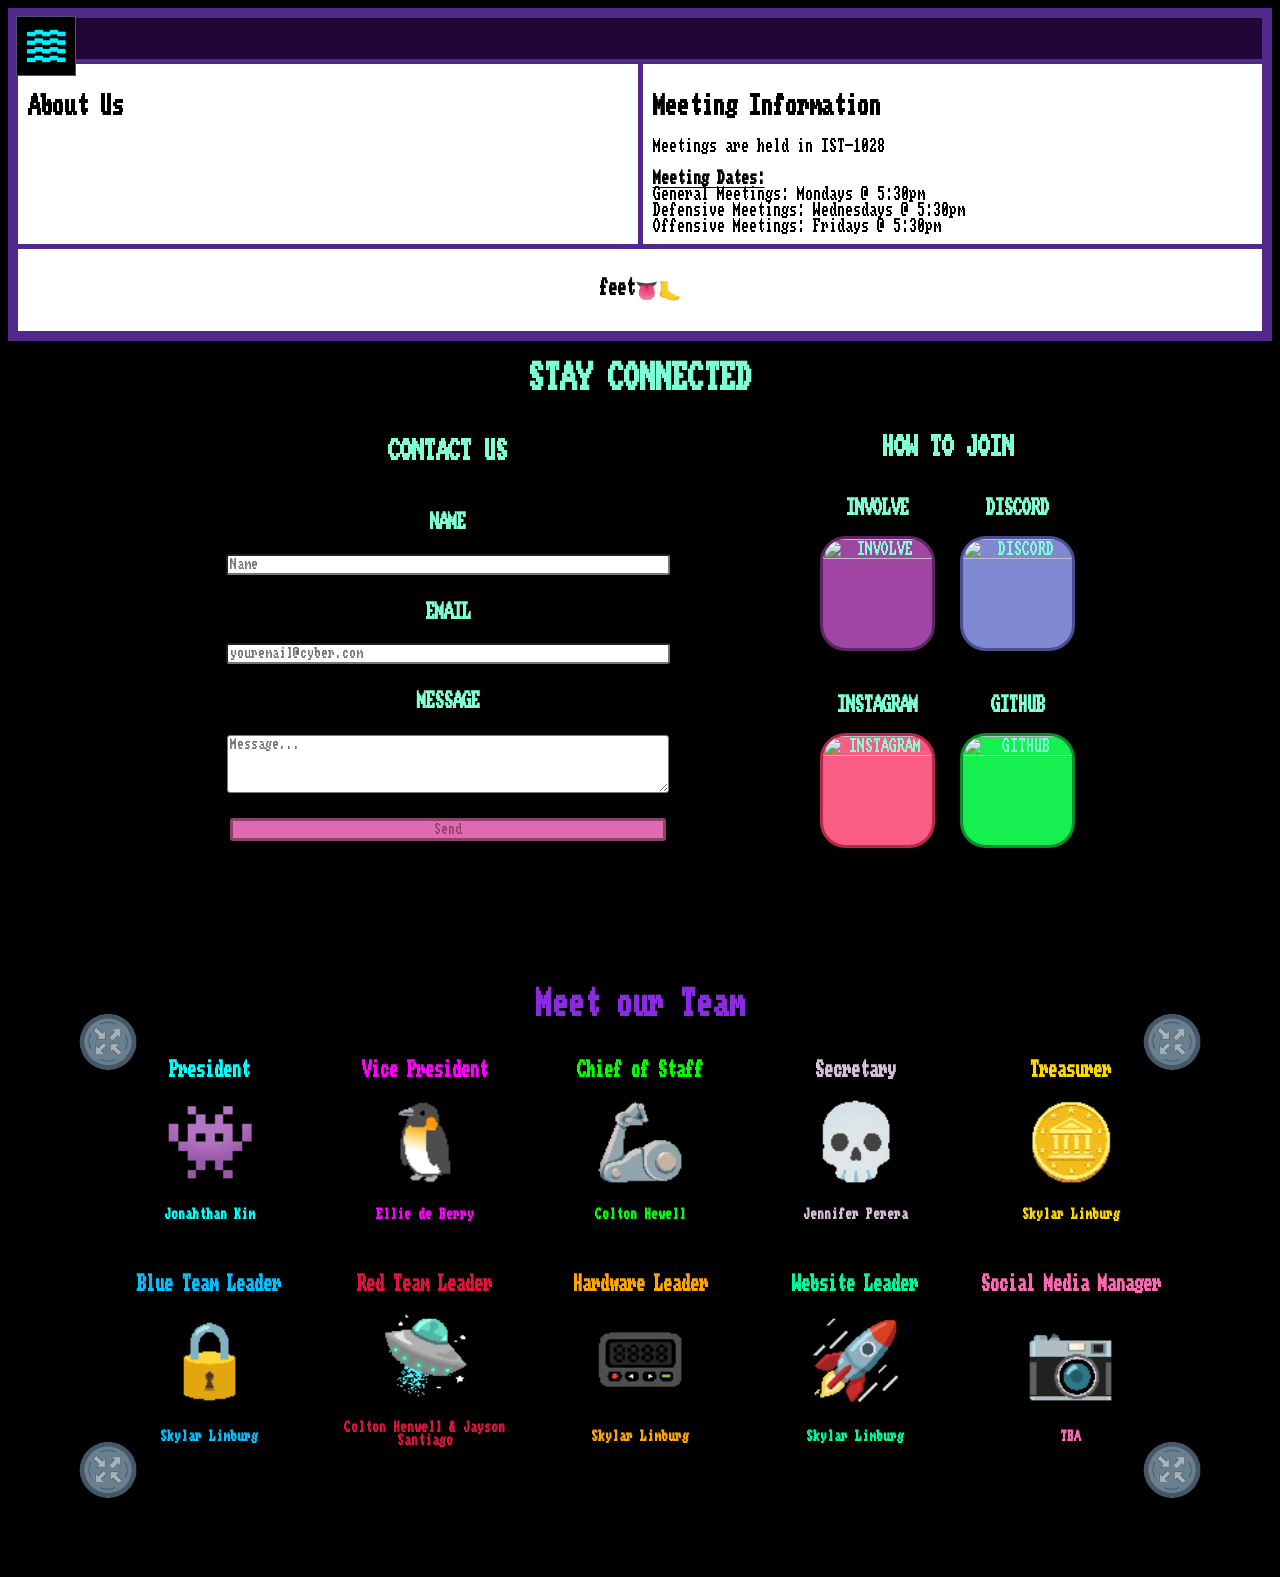
==== index.html @ 83b05cb1 "Added the Meet our Team. It is injected through JS, and the data is located under /store/leader.js. " ====
<!DOCTYPE html>
<html lang="en">
    <head>
        <meta charset="UTF-8">
        <meta name="viewport" content="width=device-width, initial-scale=1.0">
        <title>Florida Poly Cyber Club</title>
        <link rel="icon" type="image/png" href="/assets/favicon.png">
        <!-- preload CSS -->
        <link rel="preload" href="/CSS/sidebar.css" as="style">
        <link rel="preload" href="/CSS/sidebar_button.css" as="style">
        <link rel="preload" href="/CSS/logo.css" as="style">
        <link rel="preload" href="/CSS/glitch.css" as="style">
        <link rel="preload" href="/CSS/connected.css" as="style">
        <!-- CSS -->
        <link rel="stylesheet" href="/CSS/main.css" />
        <!-- JS -->
        <script type="module" src="/JS/main.js"></script>
    </head>
    <body>
        <!-- <div class="matrix">
            <span class="matrix-num" style="left: 1%; animation-delay: 0.1s;">1</span>
            <span class="matrix-num" style="left: 2%; animation-delay: 3.2s;">10</span>
            <span class="matrix-num" style="left: 7%; animation-delay: 1.1s;">0</span>
            <span class="matrix-num" style="left: 4%; animation-delay: 0.6s;">101</span>
            <span class="matrix-num" style="left: 13%; animation-delay: 3.1s;">0</span>
            <span class="matrix-num" style="left: 11%; animation-delay: 0.8s;">101</span>
            <span class="matrix-num" style="left: 16%; animation-delay: 2.1s;">01</span>
            <span class="matrix-num" style="left: 20%; animation-delay: 0.1s;">1</span>
            <span class="matrix-num" style="left: 27%; animation-delay: 0.1s;">00 0</span>
            <span class="matrix-num" style="left: 31%; animation-delay: 0.6s;">10</span>
            <span class="matrix-num" style="left: 38%; animation-delay: 1.1s;">11 1 1</span>
            <span class="matrix-num" style="left: 42%; animation-delay: 2.7s;">100</span>
            <span class="matrix-num" style="left: 47%; animation-delay: 0.7s;">0 1</span>
            <span class="matrix-num" style="left: 51%; animation-delay: 2.1s;">1</span>
            <span class="matrix-num" style="left: 53%; animation-delay: 0.1s;">10 011 1</span>
            <span class="matrix-num" style="left: 55%; animation-delay: 3.1s;">001</span>
            <span class="matrix-num" style="left: 60%; animation-delay: 0.4s;">00 01</span>
            <span class="matrix-num" style="left: 66%; animation-delay: 0.1s;">1</span>
            <span class="matrix-num" style="left: 74%; animation-delay: 0.3s;">0 0 11</span>
            <span class="matrix-num" style="left: 78%; animation-delay: 1.8s;">11</span>
            <span class="matrix-num" style="left: 84%; animation-delay: 3.0s;">1</span>
            <span class="matrix-num" style="left: 89%; animation-delay: 2.4s;">0</span>
            <span class="matrix-num" style="left: 92%; animation-delay: 1.3s;">01 0 1</span>
            <span class="matrix-num" style="left: 99%; animation-delay: 0.1s;">1</span>
            <span class="matrix-num" style="left: 98%; animation-delay: 3.1s;">111</span>
        </div> -->
        <div class="content">
            <!-- <div class="pgtitle"><h1>Florida Poly Cybersecurity</h1></div> -->
            <div class="container">
                <div class="navbar">
                    <h1></h1>
                </div>
                <div class="left">
                    <h2>About Us</h2>
                </div>
                <div class="right">
                    <h2>Meeting Information</h2> Meetings are held in IST-1028 <br>
                    <br>
                    <b>
                        <u>Meeting Dates:</u>
                    </b>
                    <br> General Meetings: Mondays @ 5:30pm <br> Defensive Meetings: Wednesdays @ 5:30pm <br> Offensive Meetings: Fridays @ 5:30pm
                </div>
                <div class="footer">
                    <h3>feet👅🦶</h3>
                </div>
            </div>
        </div>
        <div class="stay_connected">
            <div class="fuchsia-group">
                <h1>Stay Connected</h1>
            </div>
            <div class="connected_row ">
                <form class="join parent-box" id="form_contact">
                    <div class="fuchsia-group">
                    <h2> Contact Us </h2>
                    </div>
                    <div class="fuchsia-group">
                    <label for="contact_name"><h3> Name </h3></label>
                    <input class="connect_input" id="contact_name" type="text" placeholder="Name" title="Name" name="Name" required>
                    </div>
                    <div class="fuchsia-group">
                    <label for="contact_email"><h3> Email </h3></label>
                    <input class="connect_input" id="contact_email" type="email" placeholder="youremail@cyber.com" title="Email" name="Email" required>
                    </div>
                    <div class="fuchsia-group">
                    <label for="contact_message"><h3> Message </h3></label>
                    </div>
                    <textarea class="connect_input" id="contact_message" rows="4" cols="120" placeholder="Message..." title="Message" name="Message" required></textarea>
                    <button id="form_contact_button" type="submit" value="Send" class="retro_button connect_input" title="Send">Send</button>
                </form>
                <!-- https://pixelartvillage.com/ used to convert PNGs to pixel art-->
                <div class="grid_container">
                    <div class="fuchsia-group">
                    <h2> How to Join </h2>
                    </div>
                    <div class="grid4x4">
                        <div class="grid_item">
                            <div class="fuchsia-group">
                            <h3> Involve </h3>
                            </div>
                            <a href="https://floridapoly.presence.io/organization/cybersecurity-club" target="_blank" rel="noopener noreferrer">
                                <img class="app_icon hover_bounce involve_img" src="/assets/involve_8bit.png" title="Involve">
                            </a>
                        </div>
                        <div class="grid_item">
                            <div class="fuchsia-group">
                            <h3> Discord </h3>
                            </div>
                            <a href="https://discord.gg/AkfMMtyXq4" target="_blank" rel="noopener noreferrer">
                                <img class="app_icon hover_bounce discord_img" src="/assets/discord_8bit.png" title="Discord">
                            </a>
                        </div>
                        <div class="grid_item">
                            <div class="fuchsia-group">
                            <h3> Instagram </h3>
                            </div>
                            <a href="https://www.instagram.com/flpolycyberclub/" target="_blank" rel="noopener noreferrer">
                                <img class="app_icon hover_bounce instagram_img" src="/assets/instagram_8bit.png" title="Instagram">
                            </a>
                        </div>
                        <div class="grid_item">
                            <div class="fuchsia-group">
                            <h3> GitHub </h3>
                            </div>
                            <a href="https://github.com/flpolycyber" target="_blank" rel="noopener noreferrer">
                                <img class="app_icon hover_bounce github_img" src="/assets/github_8bit.png" title="GitHub">
                            </a>
                        </div>
                    </div>
                </div>
            </div>
        </div>

        <!-- leaders div is dynamlly injected-->
        <div class="leader_header"> 
            <h1>Meet our Team</h1>
            <div id="leaders" class="leader_container leader_top leader_bottom ">
                <img src="/assets/router.png" class="corner" id="top-left" title="click me">
                <img src="/assets/router.png" class="corner" id="top-right" title="click me">
                <img src="/assets/router.png" class="corner" id="bottom-left" title="click me">
                <img src="/assets/router.png" class="corner" id="bottom-right" title="click me">
        </div>

        </div>

        <button class="sidebar-button hover_bounce" id="sidebarToggle" aria-label="Toggle sidebar">
            <object id="sidebarSVG" type="image/svg+xml" data="/assets/retro_line.svg"></object>
        </button>
        <nav class="sidebar" id="sidebar">
            <div class="sidebar-inner">
                <div class="logo-wrap">
                    <div class="logo-hex-underline hover_bounce">
                        <a href="/" class="logo-hex" title="Florida Poly Cyber Club">
                            <object id="logo" type="image/svg+xml" data="/assets/logo.svg"></object>
                        </a>
                    </div>
                </div>
                <ul class="ul-nav">
                    <li class="li-nav glitch hover_bounce">
                        <a href="mission.html" class="nav-link">Mission</a>
                    </li>
                    <li class="li-nav glitch hover_bounce">
                        <a href="blog.html" class="nav-link">Blog</a>
                    </li>
                    <li class="li-nav glitch hover_bounce">
                        <a href="calendar.html" class="nav-link">Calendar</a>
                    </li>
                    <li class="li-nav glitch hover_bounce">
                        <a href="events.html" class="nav-link">Events</a>
                    </li>
                    <li class="li-nav glitch hover_bounce">
                        <a href="wiki.html" class="nav-link">Wiki</a>
                    </li>
                    <li class="li-nav glitch hover_bounce">
                        <a href="social-media.html" class="nav-link">Social Media</a>
                    </li>
                </ul>
            </div>
        </nav>
    </body>
</html>
---- CSS/sidebar.css ----
/* Sidebar Navigation https://www.w3schools.com/howto/howto_js_sidenav.asp */

.sidebar {
	position: fixed;
	top: 0;
	left: 0;
	height: 100vh;
	width: var(--sidebar-width);
	background: var(--bg-body);
	z-index: 100;
	border-right: none;

	transform: translateX(calc(-1 * var(--sidebar-width)));
	transition: transform 0.3s ease-out, background-color 0.3s, border-right-color 0.3s;
	overflow: hidden;
}

.sidebar.open {
	transform: translateX(0);
	border-right: 2px solid var(--border);
}

.sidebar-inner {
	display: flex;
	flex-direction: column;
	align-items: center;
	padding-top: 5rem;
	height: 100%;
}

.ul-nav {
	list-style: none;
	display: flex;
	flex-direction: column;
	width: 100%;
	padding: 0;
	margin: 0;
}

.nav-link { 
	color: inherit;
	text-decoration: none;
	display: block;
	cursor: pointer;
	position: relative;
	z-index: 1;
}

.li-nav {
	position: relative;
	padding: 1rem 1.5rem;
	font-family: 'topazplus';
	letter-spacing: 0.1em;
	text-transform: uppercase;
	color: var(--purple);
	transition: color 0.2s, text-shadow 0.2s;
	text-align: center;
}

.li-nav:hover::before, .sidebar-button:hover {
	box-shadow: inset 0 0 12px var(--border), var(--glow-purple);
}

/* Hover animation inspired by https://ianlunn.github.io/Hover/ */

.li-nav:hover::before, .sidebar-button:hover, .logo-hex-underline:hover{
	transition: transform 0.3s ease-out;
	transform: scale(0.9);
}

.li-nav:hover, .sidebar-button, .logo-hex-underline, .logo-hex-underline{
	transition: transform 0.3s ease-out;
	transform: scale(1);
}

.li-nav::before {
	content: '';
	position: absolute;
	inset: 0;
	border: 6px solid transparent;
	z-index: 1; /*Makes the li-nav a be clickable in the .li-nav*/
}

.li-nav::after {
	content: '';
	position: absolute;
	bottom: 0;
	left: 50%;
	transform: translateX(-50%);
	width: 0;
	height: 5px;
	background: var(--purple);
	transition: width 0.5s ease;
}

.li-nav:hover::after {
	width: 67.67%; /* ⁶🤷⁷ */
}
---- CSS/sidebar_button.css ----
/* Hamburger to X transition from https://codepen.io/TheeBryanWhite/pen/KwdWQP */

.sidebar-button {
	position: fixed;
	top: 1rem;
	left: 1rem;
	z-index: 200;
	width: var(--button-size);
	height: var(--button-size);
	background: var(--bg-sidebar);
	border: 1px solid var(--border);
	cursor: pointer;
	display: flex;
	flex-direction: column;
	justify-content: center;
	align-items: center;
	gap: 5px;
	padding: 0;
	transition: box-shadow 0.3s ease;
}

#sidebarSVG {
    display: block;
    width: 80%;
    height: 80%;
    background: transparent; 
    overflow: visible;
	pointer-events: none;
	will-change: transform;
}
---- CSS/logo.css ----
/* Creating a hexagon https://css-shape.com/hexagon/ */

.logo-hex * {
	position: relative;
	width: 5rem;
	height: 5rem;
	clip-path: polygon(-50% 50%, 50% 100%, 150% 50%,50% 0);
	background: var(--iconbg);
}

.logo-wrap {
	display: flex;
	align-items: center;
	justify-content: center;
	margin-bottom: 2rem;	
}
.logo-hex {
  	position: relative;
  	display: inline-block;
  	cursor: pointer; /* Allows the event listener for objects to work */
}

#logo{
	width: 100px;
	height: 100px;
	pointer-events: none; /* Allows the event listener for objects to work */
	will-change: transform;
}

.logo-hex-underline:hover {
	filter: drop-shadow(0 0 8px hsl(240, 60%, 76%, .8)) drop-shadow(0 0 20px hsl(240, 60%, 76%, .8));
}
---- CSS/glitch.css ----
/* Based on https://www.tiny.cloud/blog/css-glitch-effect/ */

.glitch:hover {
  text-shadow: 0.05em 0 0 var(--glitch1), -0.03em -0.04em 0 var(--glitch3),
    0.025em 0.04em 0 var(--glitch2);
  animation: glitch 725ms infinite;
}


@keyframes glitch {
  0% {
    text-shadow: 0.05em 0 0 var(--glitch1), -0.03em -0.04em 0 var(--glitch3),
      0.025em 0.04em 0 var(--glitch2);
  }
  15% {
    text-shadow: 0.05em 0 0 var(--glitch1), -0.03em -0.04em 0 var(--glitch3),
      0.025em 0.04em 0 var(--glitch2);
  }
  16% {
    text-shadow: -0.05em -0.025em 0 var(--glitch1), 0.025em 0.035em 0 var(--glitch3),
      -0.05em -0.05em 0 var(--glitch2);
  }
  49% {
    text-shadow: -0.05em -0.025em 0 var(--glitch1), 0.025em 0.035em 0 var(--glitch3),
      -0.05em -0.05em 0 var(--glitch2);
  }
  50% {
    text-shadow: 0.05em 0.035em 0 var(--glitch1), 0.03em 0 0 var(--glitch3),
      0 -0.04em 0 var(--glitch2);
  }
  99% {
    text-shadow: 0.05em 0.035em 0 var(--glitch1), 0.03em 0 0 var(--glitch3),
      0 -0.04em 0 var(--glitch2);
  }
  100% {
    text-shadow: -0.05em 0 0 var(--glitch1), -0.025em -0.04em 0 var(--glitch3),
      -0.04em -0.025em 0 var(--glitch2);
  }
}
---- CSS/connected.css ----
.stay_connected {
    display: flex;
    flex-direction: column;
    align-items: center;
}

.stay_connected * {
    color: aquamarine;
    font-family: topazplus;
    text-transform: uppercase;
}

.connected_row {
    display: flex;
    flex-direction: row;
    gap: 10vw;
    align-items: flex-start;
}

.join {
    display: flex;
    flex-direction: column;
    align-items: center;
    flex: 1;
}

.join * {
    padding: 2px;
}

.join textarea{
    resize: vertical;
}

.connect_input {
    width: calc(20vw + 20vh);
    border-radius: 3px;
    overflow: hidden;
    object-fit: cover;
    color: gray;
    text-transform: none;
}


.app_icon {
    width: calc(5vw + 5vh);
    aspect-ratio: 1 / 1;
    object-fit: cover;
    border-radius: 22.37%;
    box-shadow: inset 0 0 1px rgba(0, 0, 0, 0.1), 0 4px 10px rgba(0, 0, 0, 0.2);
    overflow: hidden;
    object-fit: cover;
}

.grid_container {
    display: flex;
    flex-direction: column;
    align-items: center;
    flex: 1;
}

.grid4x4 {
    display: grid;
    grid-template-columns: repeat(2, 1fr);
    gap: 2vw;
}

.grid_item {
    display: flex;
    flex-direction: column;
    align-items: center;
    text-align: center;
}

/* Inspired by https://www.framer.com/marketplace/components/retro-button/ */

.retro_button {
    margin: 2vw;
    display: block;
    box-sizing: border-box;
    background: hsl(325.93, 65.56%, 64.71%);
    color: hsl(326.49, 36.49%, 41.37%);
    border: 3px solid hsl(326, 36%, 40%);
}

.retro_button:hover {
    background: hsl(326, 49%, 68%);
}

.discord_img{
    background: hsl(234, 47%, 66%);
    border: 3px solid hsl(235.83, 32.73%, 43.14%);
}

.involve_img{
    background: hsl(297, 41%, 46%);
    border: 3px solid hsl(296.73, 41.35%, 26.08%);
}

.github_img{
    background: hsl(136, 87%, 51%);
    border: 3px solid hsl(135.61, 81.46%, 29.61%);
}

.instagram_img{
    background: hsl(345, 94%, 67%);
    border: 3px solid hsl(345.63, 63.96%, 43.53%);
}

.fuchsia-group:hover h3, .fuchsia-group:hover h2, .fuchsia-group:hover h1 {
    color: Fuchsia;
}

/* Optional: Make the group take up the full width */
.fuchsia-group {
    width: 100%;
    display: flex;
    flex-direction: column;
    align-items: center;
}
---- CSS/main.css ----
@import "./logo.css";
@import "./sidebar_button.css";
@import "./sidebar.css";
@import "./glitch.css";
@import "./connected.css";
@import "./leader.css";

/* 
From https://github.com/rewtnull/amigafonts
*/
@font-face {
    font-family: "topazplus";
    src: url("../fonts/topazplus500.ttf") format("truetype");
}

@keyframes fall {
    to {
        transform: translateY(110vh);
    }
}

@-webkit-keyframes glow {
    from {
        text-shadow: 0 0 10px #fff, 0 0 20px #fff, 0 0 30px #009fdf,
            0 0 40px #009fdf, 0 0 50px #009fdf, 0 0 60px #009fdf,
            0 0 70px #009fdf;
    }
    to {
        text-shadow: 0 0 20px #fff, 0 0 30px #009fdf, 0 0 40px #4ee7f2,
            0 0 50px #4ee7f2, 0 0 60px #4ee7f2, 0 0 70px #4ee7f2,
            0 0 80px #4ee7f2;
    }
}

/* https://www.w3schools.com/colors/colors_hsl.asp */
:root {
    --purple: hsl(240, 60%, 76%);
    --border: hsl(240, 60%, 76%, 0.5);
    --iconbg: hsl(264, 51%, 36%);
    --glow-purple: 0 0 8px hsl(240, 60%, 76%, 0.8),
        0 0 20px hsl(240, 60%, 76%, 0.8);
    --bg-body: hsl(0, 0%, 0%);
    --bg-sidebar: hsl(0, 0%, 0%);
    --sidebar-width: 300px;
    --button-size: 60px;

    --glitch1: hsl(179, 100%, 50%);
    --glitch2: hsl(59, 100%, 50%);
    --glitch3: hsl(299, 100%, 50%);
}

body {
    background: var(--bg-body);

    /* disables horizontal scrolling  */
    overflow-x: hidden; 
}

.matrix {
    position: fixed;
    top: 0;
    left: 0;
    width: 100%;
    height: 100%;
    z-index: -1;
    font-family: topazplus;
    overflow: hidden;
    background-color: #000;
}

.matrix-num {
    color: #009fdf;
    font-size: 15px;
    position: absolute;
    font-family: topazplus;
    top: -50px;
    animation: fall 4s linear infinite;
}

.pgtitle {
    color: #50298a;
    -webkit-animation: glow 1s ease-in-out infinite alternate;
    -moz-animation: glow 1s ease-in-out infinite alternate;
    animation: glow 1s ease-in-out infinite alternate;
    font-size: 25px;
    text-align: center;
    font-family: topazplus;
}

.container {
    display: grid;
    grid-template-areas:
        "navbar navbar"
        "left right"
        "footer footer";
    grid-template-columns: 1fr 1fr;
    gap: 5px;
    background-color: #50298a;
    padding: 10px;
}

.container div {
    background-color: white;
    padding: 10px;
    font-family: topazplus;
}

.container div.navbar {
    background-color: #220638;
    grid-area: navbar;
}

.container div.left {
    grid-area: left;
}

.container div.right {
    grid-area: right;
}

.container div.footer {
    grid-area: footer;
    text-align: center;
}

/* Hover animation inspired by https://ianlunn.github.io/Hover/ */

.hover_bounce:hover {
    transition: transform 0.3s ease-out;
    transform: scale(0.9);
}

.hover_bounce {
    transition: transform 0.3s ease-out;
    transform: scale(1);
}

button:disabled {
    background-color: #e0e0e0;
    color: #a0a0a0;
    cursor: not-allowed;
    opacity: 0.6;
    pointer-events: none;
}

img {
    /* To make not highlightable */
    -webkit-user-select: none;
    -ms-user-select: none;
    user-select: none;
    -webkit-user-drag: none;
}

.circle-image {
    clip-path: circle(50%);
    object-fit: cover;
}
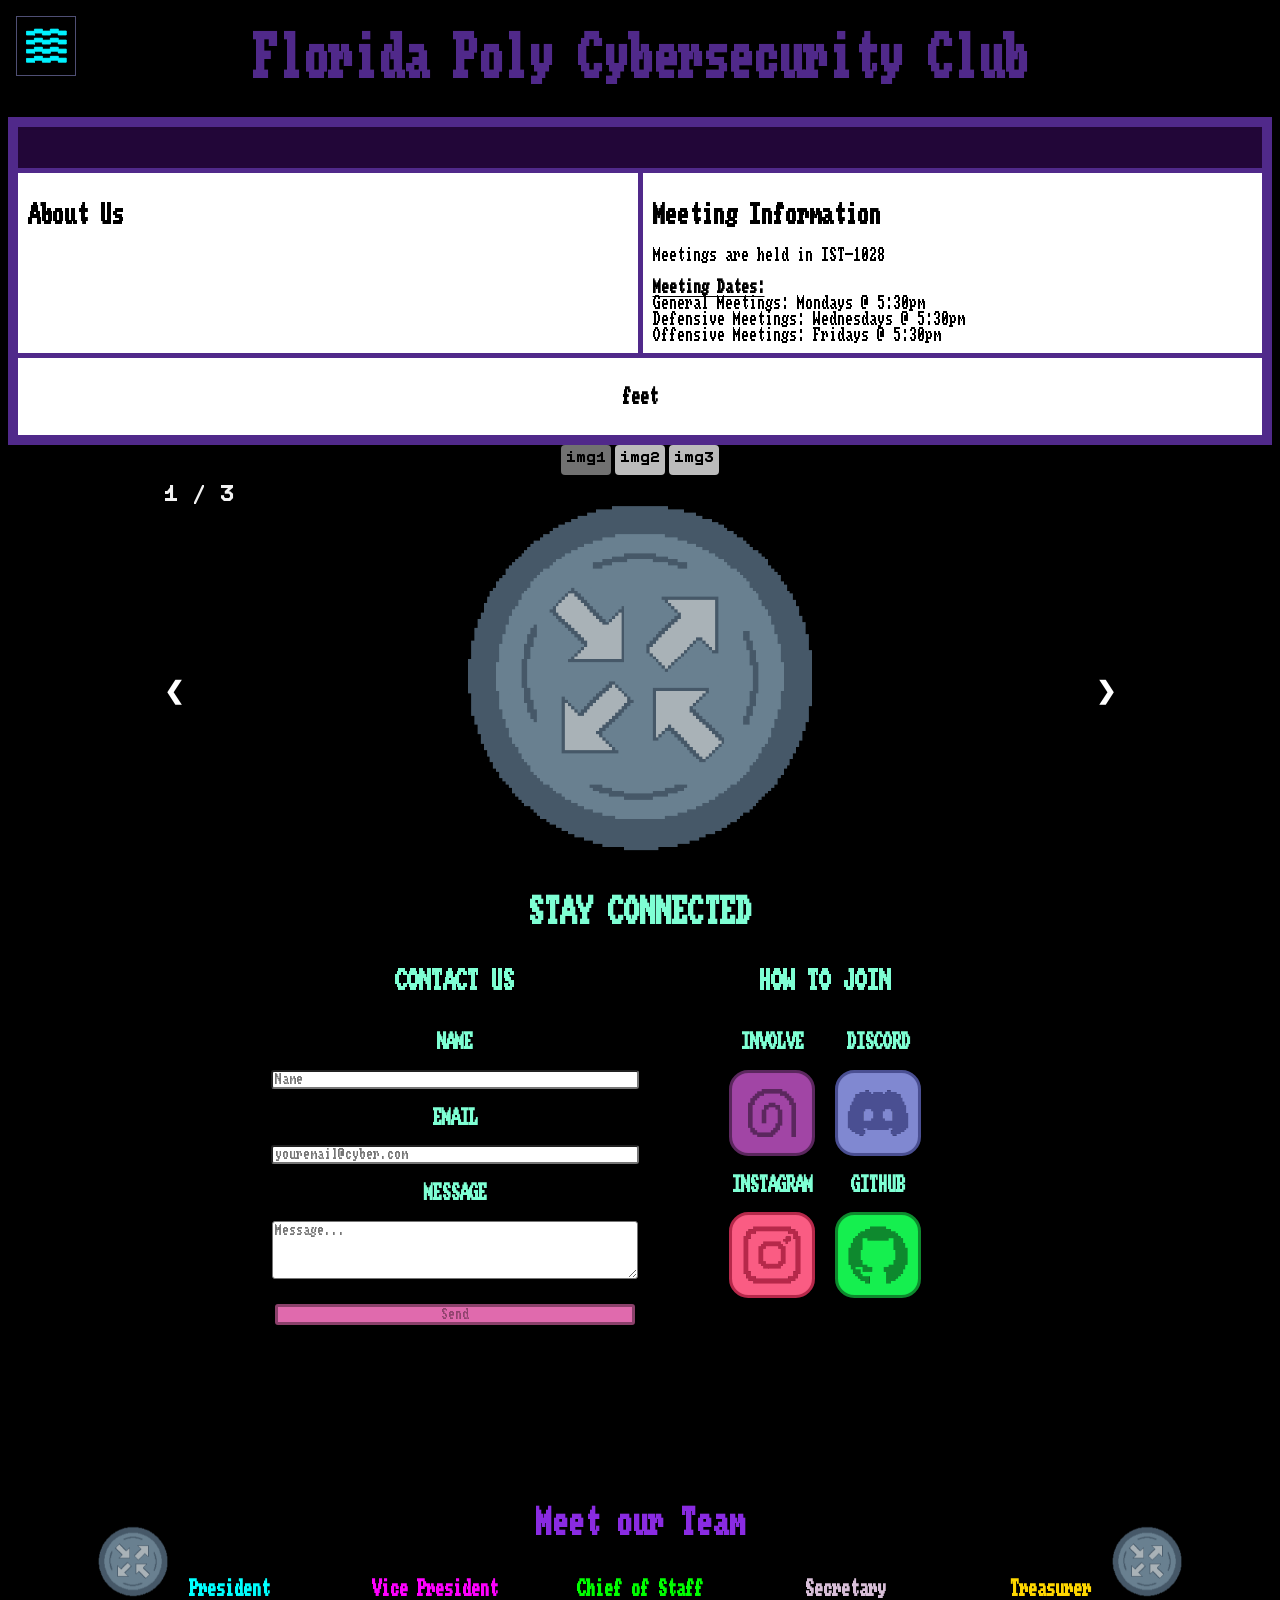
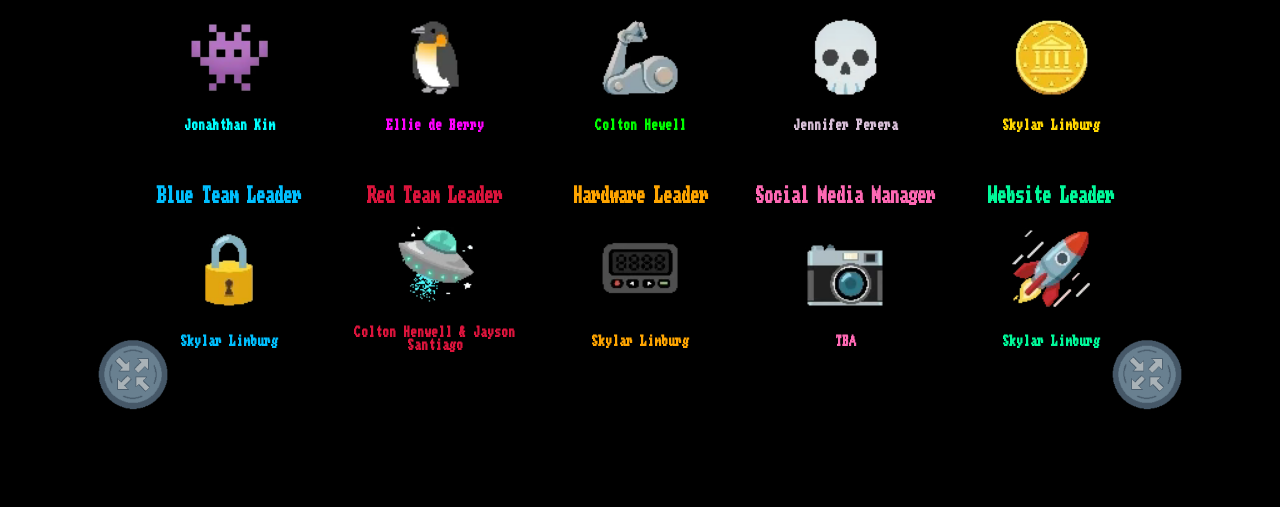
==== commit 6d1428bf: "Update to the main page (#22)" ====
--- a/index.html
+++ b/index.html
@@ -1,23 +1,38 @@
 <!DOCTYPE html>
 <html lang="en">
-    <head>
-        <meta charset="UTF-8">
-        <meta name="viewport" content="width=device-width, initial-scale=1.0">
-        <title>Florida Poly Cyber Club</title>
-        <link rel="icon" type="image/png" href="/assets/favicon.png">
-        <!-- preload CSS -->
-        <link rel="preload" href="/CSS/sidebar.css" as="style">
-        <link rel="preload" href="/CSS/sidebar_button.css" as="style">
-        <link rel="preload" href="/CSS/logo.css" as="style">
-        <link rel="preload" href="/CSS/glitch.css" as="style">
-        <link rel="preload" href="/CSS/connected.css" as="style">
-        <!-- CSS -->
-        <link rel="stylesheet" href="/CSS/main.css" />
-        <!-- JS -->
-        <script type="module" src="/JS/main.js"></script>
-    </head>
-    <body>
-        <!-- <div class="matrix">
+
+<head>
+    <meta charset="UTF-8">
+    <meta name="viewport" content="width=device-width, initial-scale=1.0">
+    <title>Florida Poly Cyber Club</title>
+
+    <!-- favicon -->
+    <link rel="icon" type="image/png" href="/assets/favicon.png">
+
+    <!-- CSS -->
+    <link rel="stylesheet" href="/CSS/SPA/sidebar.css">
+    <link rel="stylesheet" href="/CSS/SPA/hamburger.css">
+    <link rel="stylesheet" href="/CSS/SPA/logo.css">
+
+    <link rel="stylesheet" href="/CSS/index/connected.css">
+    <link rel="stylesheet" href="/CSS/index/leader.css">
+    <link rel="stylesheet" href="/CSS/index/matrix.css">
+
+    <link rel="stylesheet" href="/CSS/main.css" />
+
+    <!-- JS -->
+    <script type="module" src="/JS/index/leaders.js"></script>
+    <script type="module" src="/JS/index/message_form.js"></script>
+
+    <script type="module" src="/JS/SPA/sidebar.js"></script>
+
+    <!-- web components -->
+    <script type="module" src="/components/slideshow/slideshow.js"></script>
+
+</head>
+
+<body>
+    <!-- <div class="matrix">
             <span class="matrix-num" style="left: 1%; animation-delay: 0.1s;">1</span>
             <span class="matrix-num" style="left: 2%; animation-delay: 3.2s;">10</span>
             <span class="matrix-num" style="left: 7%; animation-delay: 1.1s;">0</span>
@@ -44,139 +59,149 @@
             <span class="matrix-num" style="left: 99%; animation-delay: 0.1s;">1</span>
             <span class="matrix-num" style="left: 98%; animation-delay: 3.1s;">111</span>
         </div> -->
-        <div class="content">
-            <!-- <div class="pgtitle"><h1>Florida Poly Cybersecurity</h1></div> -->
-            <div class="container">
-                <div class="navbar">
-                    <h1></h1>
-                </div>
-                <div class="left">
-                    <h2>About Us</h2>
-                </div>
-                <div class="right">
-                    <h2>Meeting Information</h2> Meetings are held in IST-1028 <br>
-                    <br>
-                    <b>
+    <div class="content">
+        <div class="pgtitle">
+            <h1>Florida Poly Cybersecurity Club</h1></div>
+        <div class="container">
+            <div class="navbar">
+                <h1></h1>
+            </div>
+            <div class="left">
+                <h2>About Us</h2>
+            </div>
+            <div class="right">
+                <h2>Meeting Information</h2> Meetings are held in IST-1028
+                <br>
+                <br>
+                <b>
                         <u>Meeting Dates:</u>
                     </b>
-                    <br> General Meetings: Mondays @ 5:30pm <br> Defensive Meetings: Wednesdays @ 5:30pm <br> Offensive Meetings: Fridays @ 5:30pm
-                </div>
-                <div class="footer">
-                    <h3>feet👅🦶</h3>
-                </div>
-            </div>
-        </div>
-        <div class="stay_connected">
-            <div class="fuchsia-group">
-                <h1>Stay Connected</h1>
-            </div>
-            <div class="connected_row ">
-                <form class="join parent-box" id="form_contact">
-                    <div class="fuchsia-group">
+                <br> General Meetings: Mondays @ 5:30pm
+                <br> Defensive Meetings: Wednesdays @ 5:30pm
+                <br> Offensive Meetings: Fridays @ 5:30pm
+            </div>
+            <div class="footer">
+                <h3>feet</h3>
+            </div>
+        </div>
+    </div>
+
+
+    <slide-show items='[
+        {"title": "img1", "img": "/assets/leader/router.png"},
+        {"title": "img2", "img": "/assets/leader/router.png"},
+        {"title": "img3", "img": "/assets/leader/router.png"}]'>
+    </slide-show>
+
+    <div class="stay_connected">
+        <div class="fuchsia-texthover">
+            <h1>Stay Connected</h1>
+        </div>
+        <div class="connected_row ">
+            <form class="contact_us" id="form_contact">
+                <div class="fuchsia-texthover">
                     <h2> Contact Us </h2>
-                    </div>
-                    <div class="fuchsia-group">
-                    <label for="contact_name"><h3> Name </h3></label>
-                    <input class="connect_input" id="contact_name" type="text" placeholder="Name" title="Name" name="Name" required>
-                    </div>
-                    <div class="fuchsia-group">
-                    <label for="contact_email"><h3> Email </h3></label>
-                    <input class="connect_input" id="contact_email" type="email" placeholder="youremail@cyber.com" title="Email" name="Email" required>
-                    </div>
-                    <div class="fuchsia-group">
-                    <label for="contact_message"><h3> Message </h3></label>
-                    </div>
-                    <textarea class="connect_input" id="contact_message" rows="4" cols="120" placeholder="Message..." title="Message" name="Message" required></textarea>
-                    <button id="form_contact_button" type="submit" value="Send" class="retro_button connect_input" title="Send">Send</button>
-                </form>
-                <!-- https://pixelartvillage.com/ used to convert PNGs to pixel art-->
-                <div class="grid_container">
-                    <div class="fuchsia-group">
+                </div>
+                <div class="fuchsia-texthover">
+                    <label for="contact_name">
+                        <h3> Name </h3></label>
+                    <input class="connect_input" id="contact_name" type="text" placeholder="Name" title="Name" name="Name" autocomplete="name" required>
+                </div>
+                <div class="fuchsia-texthover">
+                    <label for="contact_email">
+                        <h3> Email </h3></label>
+                    <input class="connect_input" id="contact_email" type="email" placeholder="youremail@cyber.com" title="Email" name="Email" autocomplete="email" required>
+                </div>
+                <div class="fuchsia-texthover">
+                    <label for="contact_message">
+                        <h3> Message </h3></label>
+                </div>
+                <textarea class="connect_input" id="contact_message" rows="4" cols="120" placeholder="Message..." title="Message" name="Message" required></textarea>
+                <button id="form_contact_button" type="submit" value="Send" class="retro_button connect_input" title="Send">Send</button>
+            </form>
+            <!-- https://pixelartvillage.com/ used to convert PNGs to pixel art-->
+            <div class="how_to_join_container">
+                <div class="fuchsia-texthover">
                     <h2> How to Join </h2>
-                    </div>
-                    <div class="grid4x4">
-                        <div class="grid_item">
-                            <div class="fuchsia-group">
-                            <h3> Involve </h3>
-                            </div>
-                            <a href="https://floridapoly.presence.io/organization/cybersecurity-club" target="_blank" rel="noopener noreferrer">
-                                <img class="app_icon hover_bounce involve_img" src="/assets/involve_8bit.png" title="Involve">
-                            </a>
-                        </div>
-                        <div class="grid_item">
-                            <div class="fuchsia-group">
-                            <h3> Discord </h3>
-                            </div>
-                            <a href="https://discord.gg/AkfMMtyXq4" target="_blank" rel="noopener noreferrer">
-                                <img class="app_icon hover_bounce discord_img" src="/assets/discord_8bit.png" title="Discord">
-                            </a>
-                        </div>
-                        <div class="grid_item">
-                            <div class="fuchsia-group">
-                            <h3> Instagram </h3>
-                            </div>
-                            <a href="https://www.instagram.com/flpolycyberclub/" target="_blank" rel="noopener noreferrer">
-                                <img class="app_icon hover_bounce instagram_img" src="/assets/instagram_8bit.png" title="Instagram">
-                            </a>
-                        </div>
-                        <div class="grid_item">
-                            <div class="fuchsia-group">
-                            <h3> GitHub </h3>
-                            </div>
-                            <a href="https://github.com/flpolycyber" target="_blank" rel="noopener noreferrer">
-                                <img class="app_icon hover_bounce github_img" src="/assets/github_8bit.png" title="GitHub">
-                            </a>
-                        </div>
-                    </div>
-                </div>
-            </div>
-        </div>
-
-        <!-- leaders div is dynamlly injected-->
-        <div class="leader_header"> 
-            <h1>Meet our Team</h1>
-            <div id="leaders" class="leader_container leader_top leader_bottom ">
-                <img src="/assets/router.png" class="corner" id="top-left" title="click me">
-                <img src="/assets/router.png" class="corner" id="top-right" title="click me">
-                <img src="/assets/router.png" class="corner" id="bottom-left" title="click me">
-                <img src="/assets/router.png" class="corner" id="bottom-right" title="click me">
-        </div>
-
-        </div>
-
-        <button class="sidebar-button hover_bounce" id="sidebarToggle" aria-label="Toggle sidebar">
-            <object id="sidebarSVG" type="image/svg+xml" data="/assets/retro_line.svg"></object>
-        </button>
-        <nav class="sidebar" id="sidebar">
-            <div class="sidebar-inner">
-                <div class="logo-wrap">
-                    <div class="logo-hex-underline hover_bounce">
-                        <a href="/" class="logo-hex" title="Florida Poly Cyber Club">
-                            <object id="logo" type="image/svg+xml" data="/assets/logo.svg"></object>
-                        </a>
-                    </div>
-                </div>
-                <ul class="ul-nav">
-                    <li class="li-nav glitch hover_bounce">
-                        <a href="mission.html" class="nav-link">Mission</a>
-                    </li>
-                    <li class="li-nav glitch hover_bounce">
-                        <a href="blog.html" class="nav-link">Blog</a>
-                    </li>
-                    <li class="li-nav glitch hover_bounce">
-                        <a href="calendar.html" class="nav-link">Calendar</a>
-                    </li>
-                    <li class="li-nav glitch hover_bounce">
-                        <a href="events.html" class="nav-link">Events</a>
-                    </li>
-                    <li class="li-nav glitch hover_bounce">
-                        <a href="wiki.html" class="nav-link">Wiki</a>
-                    </li>
-                    <li class="li-nav glitch hover_bounce">
-                        <a href="social-media.html" class="nav-link">Social Media</a>
-                    </li>
-                </ul>
-            </div>
-        </nav>
-    </body>
+                </div>
+                <div class="social_media_container">
+                    <div class="fuchsia-texthover">
+                        <h3> Involve </h3>
+                        <a href="https://floridapoly.presence.io/organization/cybersecurity-club" target="_blank" rel="noopener noreferrer">
+                            <img class="app_icon hover_bounce involve_img" src="/assets/connected/involve_8bit.png" title="Involve">
+                        </a>
+                    </div>
+                    <div class="fuchsia-texthover">
+                        <h3> Discord </h3>
+
+                        <a href="https://discord.gg/AkfMMtyXq4" target="_blank" rel="noopener noreferrer">
+                            <img class="app_icon hover_bounce discord_img" src="/assets/connected/discord_8bit.png" title="Discord">
+                        </a>
+                    </div>
+                    <div class="fuchsia-texthover">
+                        <h3> Instagram </h3>
+                        <a href="https://www.instagram.com/flpolycyberclub/" target="_blank" rel="noopener noreferrer">
+                            <img class="app_icon hover_bounce instagram_img" src="/assets/connected/instagram_8bit.png" title="Instagram">
+                        </a>
+                    </div>
+                    <div class="fuchsia-texthover">
+                        <h3> GitHub </h3>
+                        <a href="https://github.com/flpolycyber" target="_blank" rel="noopener noreferrer">
+                            <img class="app_icon hover_bounce github_img" src="/assets/connected/github_8bit.png" title="GitHub">
+                        </a>
+                    </div>
+                </div>
+            </div>
+        </div>
+    </div>
+
+
+    <!-- leaders div is dynamlly injected-->
+    <div class="leader_header">
+        <h1>Meet our Team</h1>
+        <div id="leaders" class="leader_container">
+            <canvas id="packetCanvas"></canvas>
+            <img src="/assets/leader/router.png" class="routercorner" id="router-top-left" title="click me">
+            <img src="/assets/leader/router.png" class="routercorner" id="router-top-right" title="click me">
+            <img src="/assets/leader/router.png" class="routercorner" id="router-bottom-left" title="click me">
+            <img src="/assets/leader/router.png" class="routercorner" id="router-bottom-right" title="click me">
+        </div>
+    </div>
+
+    <button class="sidebar-button hover_bounce" id="sidebarToggle" aria-label="Toggle sidebar">
+        <!-- hamburger SVG is dynamically inserted -->
+    </button>
+    <nav class="sidebar" id="sidebar">
+        <div class="sidebar-inner">
+            <div class="logo-wrap">
+                <div class="logo-hex-underline">
+                    <a href="/" class="logo-hex" id="sidebar_logo" title="Florida Poly Cyber Club">
+                        <!-- Logo SVG is dynamically inserted -->
+                    </a>
+                </div>
+            </div>
+            <ul class="ul-nav">
+                <li class="li-nav glitch hover_bounce">
+                    <a href="mission.html" class="nav-link">Mission</a>
+                </li>
+                <li class="li-nav glitch hover_bounce">
+                    <a href="blog.html" class="nav-link">Blog</a>
+                </li>
+                <li class="li-nav glitch hover_bounce">
+                    <a href="calendar.html" class="nav-link">Calendar</a>
+                </li>
+                <li class="li-nav glitch hover_bounce">
+                    <a href="events.html" class="nav-link">Events</a>
+                </li>
+                <li class="li-nav glitch hover_bounce">
+                    <a href="wiki.html" class="nav-link">Wiki</a>
+                </li>
+                <li class="li-nav glitch hover_bounce">
+                    <a href="social-media.html" class="nav-link">Social Media</a>
+                </li>
+            </ul>
+        </div>
+    </nav>
+</body>
+
 </html>
--- a/CSS/SPA/sidebar.css
+++ b/CSS/SPA/sidebar.css
@@ -0,0 +1,87 @@
+/* Sidebar Navigation https://www.w3schools.com/howto/howto_js_sidenav.asp */
+
+.sidebar {
+	position: fixed;
+	top: 0;
+	left: 0;
+	height: 100vh;
+	width: var(--sidebar-width);
+	background: var(--bg-body);
+	z-index: 100;
+	border-right: none;
+
+	transform: translateX(calc(-1 * var(--sidebar-width)));
+	transition: transform 0.3s ease-out, background-color 0.3s, border-right-color 0.3s;
+	overflow: hidden;
+}
+
+.sidebar.open {
+	transform: translateX(0);
+	border-right: 2px solid var(--border);
+}
+
+.sidebar-inner {
+	display: flex;
+	flex-direction: column;
+	align-items: center;
+	padding-top: 5rem;
+	height: 100%;
+}
+
+.ul-nav {
+	list-style: none;
+	display: flex;
+	flex-direction: column;
+	width: 100%;
+	padding: 0;
+	margin: 0;
+}
+
+.nav-link { 
+	color: inherit;
+	text-decoration: none;
+	display: block;
+	cursor: pointer;
+	position: relative;
+	z-index: 1;
+}
+
+.li-nav {
+	position: relative;
+	padding: 1rem 1.5rem;
+	font-family: 'topazplus';
+	letter-spacing: 0.1em;
+	text-transform: uppercase;
+	color: var(--purple);
+	transition: color 0.2s, text-shadow 0.2s;
+	text-align: center;
+}
+
+.li-nav:hover::before, .sidebar-button:hover {
+	box-shadow: inset 0 0 12px var(--border), var(--glow-purple);
+}
+
+
+.li-nav::before {
+	content: '';
+	position: absolute;
+	inset: 0;
+	border: 6px solid transparent;
+	z-index: 1; /*Makes the li-nav a be clickable in the .li-nav*/
+}
+
+.li-nav::after {
+	content: '';
+	position: absolute;
+	bottom: 0;
+	left: 50%;
+	transform: translateX(-50%);
+	width: 0;
+	height: 5px;
+	background: var(--purple);
+	transition: width 0.5s ease;
+}
+
+.li-nav:hover::after {
+	width: 67.67%; /* ⁶🤷⁷ */
+}
--- a/CSS/SPA/hamburger.css
+++ b/CSS/SPA/hamburger.css
@@ -0,0 +1,31 @@
+/* Hamburger to X transition from https://codepen.io/TheeBryanWhite/pen/KwdWQP */
+
+.sidebar-button {
+	position: fixed;
+	top: 1rem;
+	left: 1rem;
+	z-index: 200;
+	width: var(--button-size);
+	height: var(--button-size);
+	background: var(--bg-sidebar);
+	border: 1px solid var(--border);
+	cursor: pointer;
+	display: flex;
+	flex-direction: column;
+	justify-content: center;
+	align-items: center;
+	gap: 5px;
+	padding: 0;
+	transition: box-shadow 0.3s ease;
+}
+
+#sidebarSVG {
+    display: block;
+    width: 80%;
+    height: 80%;
+    background: transparent; 
+    overflow: visible;
+	pointer-events: none;
+	will-change: transform;
+}
+
--- a/CSS/SPA/logo.css
+++ b/CSS/SPA/logo.css
@@ -0,0 +1,32 @@
+/* Creating a hexagon https://css-shape.com/hexagon/ */
+
+.logo-hex svg {
+	position: relative;
+	width: 6rem;
+	height: 6rem;
+	clip-path: polygon(-50% 50%, 50% 100%, 150% 50%,50% 0);
+	background: var(--iconbg);
+}
+
+.logo-wrap {
+	display: flex;
+	align-items: center;
+	justify-content: center;
+	margin-bottom: 2rem;	
+}
+.logo-hex {
+  	position: relative;
+  	display: inline-block;
+  	cursor: pointer; /* Allows the event listener for objects to work */
+}
+
+#logo{
+	width: 100px;
+	height: 100px;
+	pointer-events: none; /* Allows the event listener for objects to work */
+	will-change: transform;
+}
+
+.logo-hex-underline:hover {
+	filter: drop-shadow(0 0 8px hsl(240, 60%, 76%, .8)) drop-shadow(0 0 20px hsl(240, 60%, 76%, .8));
+}
--- a/CSS/index/connected.css
+++ b/CSS/index/connected.css
@@ -0,0 +1,110 @@
+.stay_connected{
+    max-width: var(--max_width);
+    margin: auto;
+    display: block;
+}
+
+.stay_connected, .retro_button, .connect_input {
+    color: aquamarine;
+    font-family: topazplus;
+    text-transform: uppercase;
+}
+
+.connected_row {
+    display: grid;
+    grid-template-columns: repeat(2, minmax(225px, 30%));
+    grid-template-rows: auto 1fr;
+    justify-content: center;
+    gap: 10px;
+    align-items: start;
+}
+
+.contact_us {
+    display: grid;
+    grid-auto-columns: minmax(0, 1fr);
+    justify-content: center;
+    place-items: center;
+}
+
+.contact_us textarea{
+    resize: vertical;
+}
+
+.connect_input {
+    width: 100%;
+    border-radius: 3px;
+    overflow: hidden;
+    object-fit: cover;
+    color: gray;
+    text-transform: none;
+}
+
+.app_icon {
+    width: var(--small_button_size);
+    margin: auto;
+    display: block;
+    aspect-ratio: 1 / 1;
+    object-fit: cover;
+    border-radius: 22.37%;
+    box-shadow: inset 0 0 1px rgba(0, 0, 0, 0.1), 0 4px 10px rgba(0, 0, 0, 0.2);
+    overflow: hidden;
+    object-fit: cover;
+}
+
+.how_to_join_container {
+    display: grid;
+    justify-content: center;
+    place-items: center;
+}
+
+.social_media_container {
+    display: grid;
+    grid-template-columns: auto auto;
+    justify-content: center;
+    column-gap: 20px;
+}
+
+/* Inspired by https://www.framer.com/marketplace/components/retro-button/ */
+
+.retro_button {
+    margin: 2vw;
+    display: block;
+    box-sizing: border-box;
+    background: hsl(325.93, 65.56%, 64.71%);
+    color: hsl(326.49, 36.49%, 41.37%);
+    border: 3px solid hsl(326, 36%, 40%);
+}
+
+.retro_button:hover {
+    background: hsl(326, 49%, 68%);
+}
+
+.discord_img{
+    background: hsl(234, 47%, 66%);
+    border: 3px solid hsl(235.83, 32.73%, 43.14%);
+}
+
+.involve_img{
+    background: hsl(297, 41%, 46%);
+    border: 3px solid hsl(296.73, 41.35%, 26.08%);
+}
+
+.github_img{
+    background: hsl(136, 87%, 51%);
+    border: 3px solid hsl(135.61, 81.46%, 29.61%);
+}
+
+.instagram_img{
+    background: hsl(345, 94%, 67%);
+    border: 3px solid hsl(345.63, 63.96%, 43.53%);
+}
+
+.fuchsia-texthover:hover :nth-child(1) {
+    color: Fuchsia;
+}
+
+.fuchsia-texthover {
+    width: 100%;
+    display: grid;
+    place-items: center;
+}
--- a/CSS/index/leader.css
+++ b/CSS/index/leader.css
@@ -0,0 +1,83 @@
+.leader_header {
+    display: grid;
+    grid-template-columns: repeat(1, 1fr);
+    justify-items: center;
+
+    color: blueviolet;
+    font-family: topazplus;
+    padding: 125px;
+}
+
+.leader_item {
+    display: grid;
+    grid-template-columns: repeat(1, 1fr);
+    justify-items: center;
+}
+
+.leaderEle {
+    max-width: 20vw;
+    text-align: center;
+}
+
+.leader_container {
+    --corner_size: min(calc(4vw + 4vh), var(--small_button_size));
+    --corner_move: calc(-0.5 * var(--corner_size));
+    --packet_color: SpringGreen;
+
+    display: grid;
+    grid-template-columns: repeat(3, 1fr);
+    justify-items: center;
+    gap: 1vw;
+    position: relative;
+}
+
+.leader_pic {
+    width: var(--corner_size);
+}
+
+@media (min-width: 768px) {
+    .leader_container {
+        grid-template-columns: repeat(4, 1fr);
+    }
+}
+
+@media (min-width: 1024px) {
+    .leader_container {
+        grid-template-columns: repeat(5, 1fr);
+    }
+}
+
+#packetCanvas {
+    position: absolute;
+    top: 0;
+    left: 0;
+    width: 100%;
+    height: 100%;
+    pointer-events: none;
+}
+
+.routercorner {
+    position: absolute;
+    width: var(--corner_size);
+    aspect-ratio: 1 / 1;
+    object-fit: cover;
+    cursor: pointer;
+    transition: filter 0.15s ease;
+}
+
+#router-top-left {
+    top: var(--corner_move);
+    left: var(--corner_move);
+}
+#router-top-right {
+    top: var(--corner_move);
+    right: var(--corner_move);
+}
+#router-bottom-left {
+    bottom: var(--corner_move);
+    left: var(--corner_move);
+}
+#router-bottom-right {
+    bottom: var(--corner_move);
+    right: var(--corner_move);
+}
--- a/CSS/index/matrix.css
+++ b/CSS/index/matrix.css
@@ -0,0 +1,50 @@
+
+
+@keyframes fall {
+    to {
+        transform: translateY(110vh);
+    }
+}
+
+/* Changed from  text-shadow to drop-shadow, due to being extreemly laggy on Chrome
+    https://webcode.tools/css-generator/drop-shadow
+    ARGS: horizontal offset, vertical offset, blur radius, and color
+*/
+@keyframes glow-filter {
+    from {
+        filter: drop-shadow(0 0 10px #009fdf) drop-shadow(0 0 20px #009fdf);
+    }
+    to {
+        filter: drop-shadow(0 0 20px #4ee7f2) drop-shadow(0 0 30px #4ee7f2);
+    }
+}
+
+.matrix {
+    position: fixed;
+    top: 0;
+    left: 0;
+    width: 100%;
+    height: 100%;
+    z-index: -1;
+    font-family: topazplus;
+    overflow: hidden;
+    background-color: #000;
+}
+
+.matrix-num {
+    color: #009fdf;
+    font-size: 15px;
+    position: absolute;
+    font-family: topazplus;
+    top: -50px;
+    animation: fall 4s linear infinite;
+}
+
+.pgtitle {
+    color: #50298a;
+    animation: glow-filter 1s ease-in-out infinite alternate;
+    font-size: 25px;
+    text-align: center;
+    font-family: topazplus;
+    /* text-transform: uppercase; */
+}
--- a/CSS/main.css
+++ b/CSS/main.css
@@ -1,36 +1,22 @@
-@import "./logo.css";
-@import "./sidebar_button.css";
-@import "./sidebar.css";
-@import "./glitch.css";
-@import "./connected.css";
-@import "./leader.css";
+/* 
+Global style sheet
+*/
 
-/* 
-From https://github.com/rewtnull/amigafonts
-*/
+
+
+/* From https://github.com/rewtnull/amigafonts */
 @font-face {
     font-family: "topazplus";
     src: url("../fonts/topazplus500.ttf") format("truetype");
 }
 
-@keyframes fall {
-    to {
-        transform: translateY(110vh);
-    }
+/* From https://befonts.com/feature-mono-font-family.html */
+@font-face {
+    font-family: "featuremono";
+    src: url("../fonts/featuremonogx.ttf") format("truetype");
 }
 
-@-webkit-keyframes glow {
-    from {
-        text-shadow: 0 0 10px #fff, 0 0 20px #fff, 0 0 30px #009fdf,
-            0 0 40px #009fdf, 0 0 50px #009fdf, 0 0 60px #009fdf,
-            0 0 70px #009fdf;
-    }
-    to {
-        text-shadow: 0 0 20px #fff, 0 0 30px #009fdf, 0 0 40px #4ee7f2,
-            0 0 50px #4ee7f2, 0 0 60px #4ee7f2, 0 0 70px #4ee7f2,
-            0 0 80px #4ee7f2;
-    }
-}
+
 
 /* https://www.w3schools.com/colors/colors_hsl.asp */
 :root {
@@ -47,6 +33,9 @@
     --glitch1: hsl(179, 100%, 50%);
     --glitch2: hsl(59, 100%, 50%);
     --glitch3: hsl(299, 100%, 50%);
+
+    --max_width: 1200px;
+    --small_button_size: 80px;
 }
 
 body {
@@ -56,36 +45,6 @@
     overflow-x: hidden; 
 }
 
-.matrix {
-    position: fixed;
-    top: 0;
-    left: 0;
-    width: 100%;
-    height: 100%;
-    z-index: -1;
-    font-family: topazplus;
-    overflow: hidden;
-    background-color: #000;
-}
-
-.matrix-num {
-    color: #009fdf;
-    font-size: 15px;
-    position: absolute;
-    font-family: topazplus;
-    top: -50px;
-    animation: fall 4s linear infinite;
-}
-
-.pgtitle {
-    color: #50298a;
-    -webkit-animation: glow 1s ease-in-out infinite alternate;
-    -moz-animation: glow 1s ease-in-out infinite alternate;
-    animation: glow 1s ease-in-out infinite alternate;
-    font-size: 25px;
-    text-align: center;
-    font-family: topazplus;
-}
 
 .container {
     display: grid;
@@ -143,7 +102,7 @@
     pointer-events: none;
 }
 
-img {
+img, video {
     /* To make not highlightable */
     -webkit-user-select: none;
     -ms-user-select: none;
@@ -155,3 +114,43 @@
     clip-path: circle(50%);
     object-fit: cover;
 }
+
+/* Based on https://www.tiny.cloud/blog/css-glitch-effect/ */
+
+.glitch:hover {
+  text-shadow: 0.05em 0 0 var(--glitch1), -0.03em -0.04em 0 var(--glitch3),
+    0.025em 0.04em 0 var(--glitch2);
+  animation: glitch 725ms infinite;
+}
+
+
+@keyframes glitch {
+  0% {
+    text-shadow: 0.05em 0 0 var(--glitch1), -0.03em -0.04em 0 var(--glitch3),
+      0.025em 0.04em 0 var(--glitch2);
+  }
+  15% {
+    text-shadow: 0.05em 0 0 var(--glitch1), -0.03em -0.04em 0 var(--glitch3),
+      0.025em 0.04em 0 var(--glitch2);
+  }
+  16% {
+    text-shadow: -0.05em -0.025em 0 var(--glitch1), 0.025em 0.035em 0 var(--glitch3),
+      -0.05em -0.05em 0 var(--glitch2);
+  }
+  49% {
+    text-shadow: -0.05em -0.025em 0 var(--glitch1), 0.025em 0.035em 0 var(--glitch3),
+      -0.05em -0.05em 0 var(--glitch2);
+  }
+  50% {
+    text-shadow: 0.05em 0.035em 0 var(--glitch1), 0.03em 0 0 var(--glitch3),
+      0 -0.04em 0 var(--glitch2);
+  }
+  99% {
+    text-shadow: 0.05em 0.035em 0 var(--glitch1), 0.03em 0 0 var(--glitch3),
+      0 -0.04em 0 var(--glitch2);
+  }
+  100% {
+    text-shadow: -0.05em 0 0 var(--glitch1), -0.025em -0.04em 0 var(--glitch3),
+      -0.04em -0.025em 0 var(--glitch2);
+  }
+}
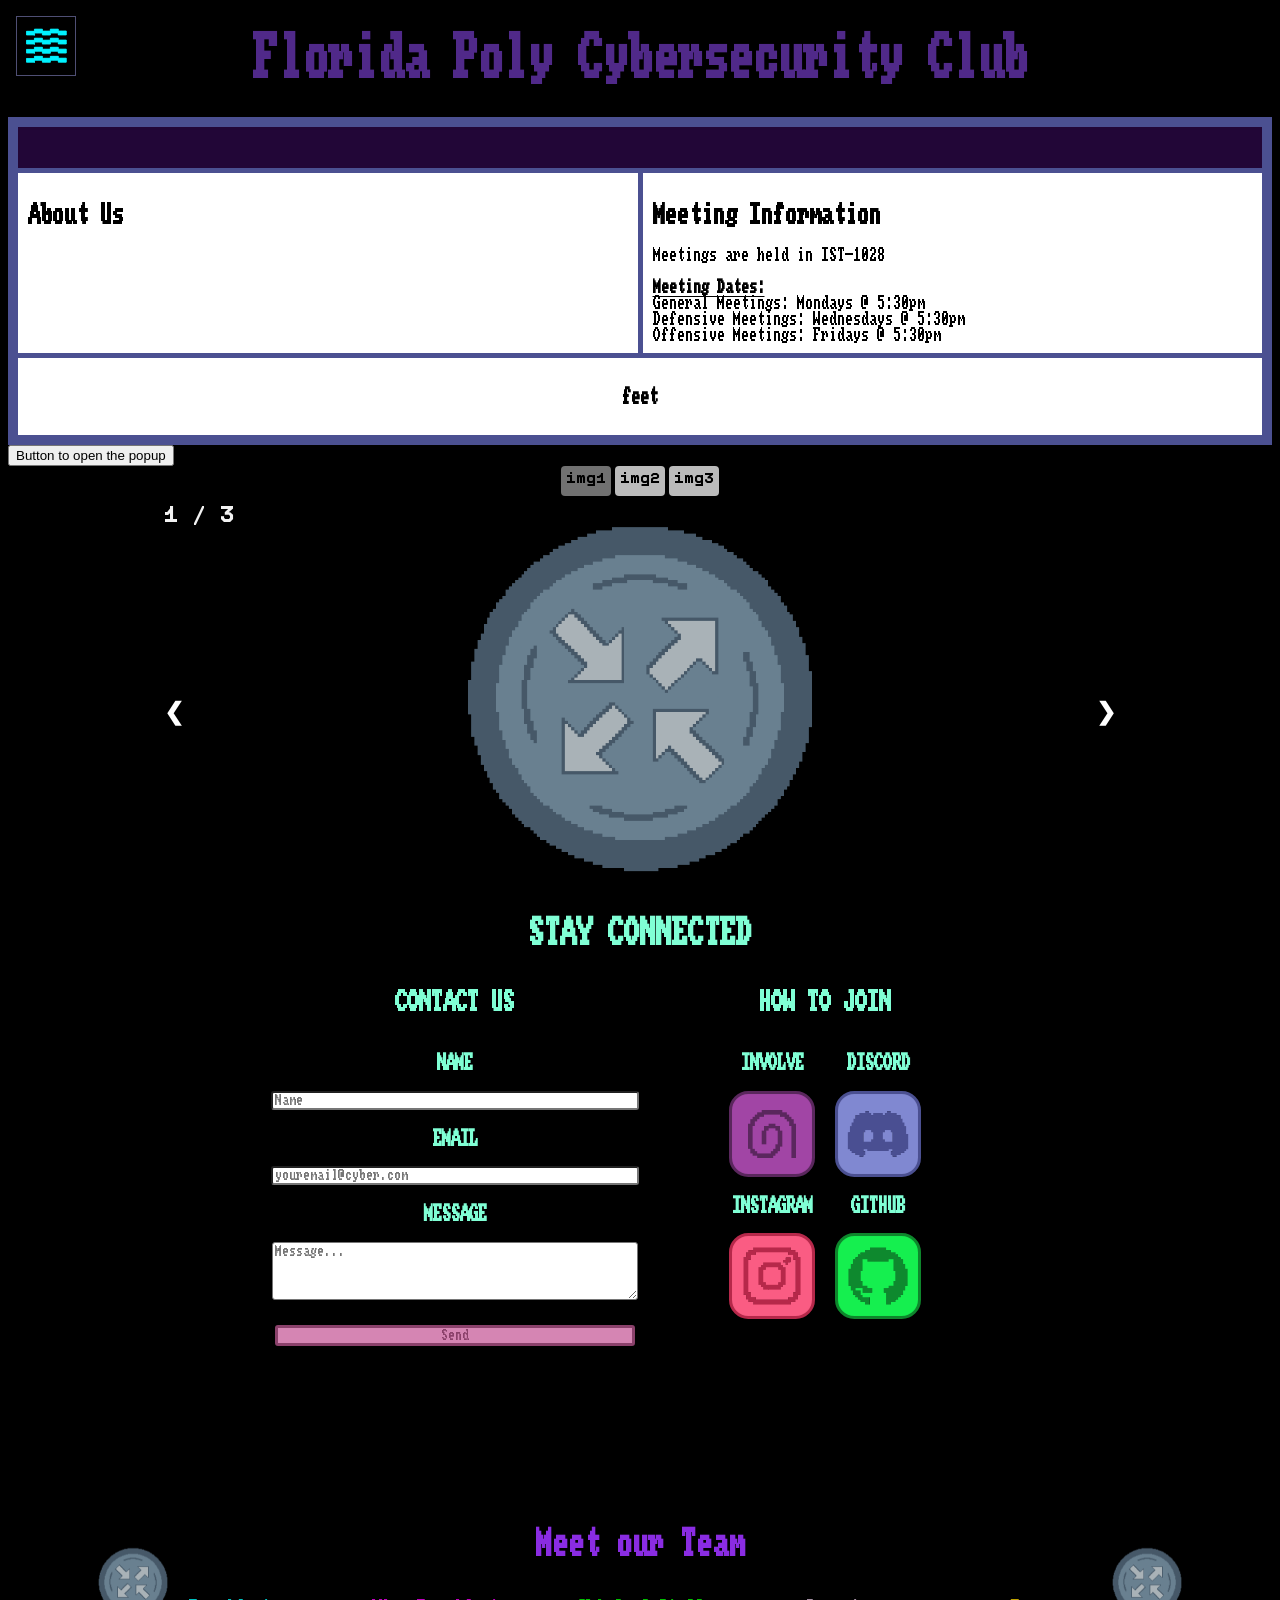
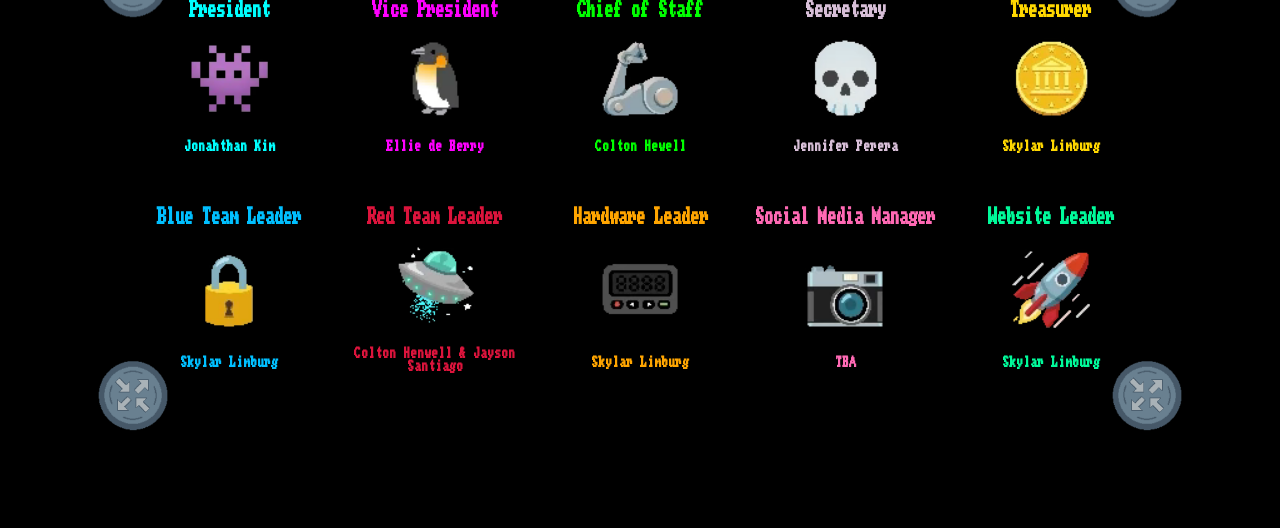
==== commit b57c222b: "Added the pop-up web component" ====
--- a/index.html
+++ b/index.html
@@ -28,6 +28,8 @@
 
     <!-- web components -->
     <script type="module" src="/components/slideshow/slideshow.js"></script>
+    <script type="module" src="/components/popup/popup.js"></script>
+
 
 </head>
 
@@ -86,6 +88,11 @@
         </div>
     </div>
 
+    <pop-up title="My Title">
+        <button slot="button"> Button to open the popup</button>
+        <p>This is the main content</p>
+    </pop-up>
+
 
     <slide-show items='[
         {"title": "img1", "img": "/assets/leader/router.png"},
@@ -104,17 +111,20 @@
                 </div>
                 <div class="fuchsia-texthover">
                     <label for="contact_name">
-                        <h3> Name </h3></label>
+                        <h3> Name </h3>
+                    </label>
                     <input class="connect_input" id="contact_name" type="text" placeholder="Name" title="Name" name="Name" autocomplete="name" required>
                 </div>
                 <div class="fuchsia-texthover">
                     <label for="contact_email">
-                        <h3> Email </h3></label>
+                        <h3> Email </h3>
+                    </label>
                     <input class="connect_input" id="contact_email" type="email" placeholder="youremail@cyber.com" title="Email" name="Email" autocomplete="email" required>
                 </div>
                 <div class="fuchsia-texthover">
                     <label for="contact_message">
-                        <h3> Message </h3></label>
+                        <h3> Message </h3>
+                    </label>
                 </div>
                 <textarea class="connect_input" id="contact_message" rows="4" cols="120" placeholder="Message..." title="Message" name="Message" required></textarea>
                 <button id="form_contact_button" type="submit" value="Send" class="retro_button connect_input" title="Send">Send</button>
@@ -128,26 +138,26 @@
                     <div class="fuchsia-texthover">
                         <h3> Involve </h3>
                         <a href="https://floridapoly.presence.io/organization/cybersecurity-club" target="_blank" rel="noopener noreferrer">
-                            <img class="app_icon hover_bounce involve_img" src="/assets/connected/involve_8bit.png" title="Involve">
+                            <img class="app_icon hover_bounce involve_img" src="/assets/connected/involve_8bit.png" title="Involve" alt="Involve">
                         </a>
                     </div>
                     <div class="fuchsia-texthover">
                         <h3> Discord </h3>
 
                         <a href="https://discord.gg/AkfMMtyXq4" target="_blank" rel="noopener noreferrer">
-                            <img class="app_icon hover_bounce discord_img" src="/assets/connected/discord_8bit.png" title="Discord">
+                            <img class="app_icon hover_bounce discord_img" src="/assets/connected/discord_8bit.png" title="Discord" alt="Discord">
                         </a>
                     </div>
                     <div class="fuchsia-texthover">
                         <h3> Instagram </h3>
                         <a href="https://www.instagram.com/flpolycyberclub/" target="_blank" rel="noopener noreferrer">
-                            <img class="app_icon hover_bounce instagram_img" src="/assets/connected/instagram_8bit.png" title="Instagram">
+                            <img class="app_icon hover_bounce instagram_img" src="/assets/connected/instagram_8bit.png" title="Instagram" alt="Instagram">
                         </a>
                     </div>
                     <div class="fuchsia-texthover">
                         <h3> GitHub </h3>
                         <a href="https://github.com/flpolycyber" target="_blank" rel="noopener noreferrer">
-                            <img class="app_icon hover_bounce github_img" src="/assets/connected/github_8bit.png" title="GitHub">
+                            <img class="app_icon hover_bounce github_img" src="/assets/connected/github_8bit.png" title="GitHub" alt="Github">
                         </a>
                     </div>
                 </div>
--- a/CSS/SPA/sidebar.css
+++ b/CSS/SPA/sidebar.css
@@ -6,7 +6,7 @@
 	left: 0;
 	height: 100vh;
 	width: var(--sidebar-width);
-	background: var(--bg-body);
+	background: var(--black);
 	z-index: 100;
 	border-right: none;
 
@@ -17,7 +17,7 @@
 
 .sidebar.open {
 	transform: translateX(0);
-	border-right: 2px solid var(--border);
+	border-right: 2px solid var(--tran-purple);
 }
 
 .sidebar-inner {
@@ -58,7 +58,7 @@
 }
 
 .li-nav:hover::before, .sidebar-button:hover {
-	box-shadow: inset 0 0 12px var(--border), var(--glow-purple);
+	box-shadow: inset 0 0 12px var(--tran-purple), 0 0 8px var(--tran-purple), 0 0 20px var(--tran-purple);
 }
 
 
--- a/CSS/SPA/hamburger.css
+++ b/CSS/SPA/hamburger.css
@@ -7,8 +7,8 @@
 	z-index: 200;
 	width: var(--button-size);
 	height: var(--button-size);
-	background: var(--bg-sidebar);
-	border: 1px solid var(--border);
+	background: var(--black);
+	border: 1px solid var(--tran-purple);
 	cursor: pointer;
 	display: flex;
 	flex-direction: column;
--- a/CSS/SPA/logo.css
+++ b/CSS/SPA/logo.css
@@ -4,8 +4,8 @@
 	position: relative;
 	width: 6rem;
 	height: 6rem;
-	clip-path: polygon(-50% 50%, 50% 100%, 150% 50%,50% 0);
-	background: var(--iconbg);
+	clip-path: var(--hex-cut);
+	background: var(--dark-purple);
 }
 
 .logo-wrap {
@@ -17,16 +17,14 @@
 .logo-hex {
   	position: relative;
   	display: inline-block;
-  	cursor: pointer; /* Allows the event listener for objects to work */
 }
 
 #logo{
 	width: 100px;
 	height: 100px;
-	pointer-events: none; /* Allows the event listener for objects to work */
 	will-change: transform;
 }
 
 .logo-hex-underline:hover {
-	filter: drop-shadow(0 0 8px hsl(240, 60%, 76%, .8)) drop-shadow(0 0 20px hsl(240, 60%, 76%, .8));
+	filter: drop-shadow(0 0 8px var(--tran-purple)) drop-shadow(0 0 20px var(--tran-purple));
 }
--- a/CSS/index/connected.css
+++ b/CSS/index/connected.css
@@ -5,7 +5,7 @@
 }
 
 .stay_connected, .retro_button, .connect_input {
-    color: aquamarine;
+    color: var(--aquamarine);
     font-family: topazplus;
     text-transform: uppercase;
 }
@@ -35,7 +35,7 @@
     border-radius: 3px;
     overflow: hidden;
     object-fit: cover;
-    color: gray;
+    color: var(--grey);
     text-transform: none;
 }
 
@@ -48,7 +48,6 @@
     border-radius: 22.37%;
     box-shadow: inset 0 0 1px rgba(0, 0, 0, 0.1), 0 4px 10px rgba(0, 0, 0, 0.2);
     overflow: hidden;
-    object-fit: cover;
 }
 
 .how_to_join_container {
@@ -70,37 +69,37 @@
     margin: 2vw;
     display: block;
     box-sizing: border-box;
-    background: hsl(325.93, 65.56%, 64.71%);
-    color: hsl(326.49, 36.49%, 41.37%);
-    border: 3px solid hsl(326, 36%, 40%);
+    background: var(--pink2);
+    color: var(--dark-pink2);
+    border: 3px solid var(--dark-pink2);
 }
 
 .retro_button:hover {
-    background: hsl(326, 49%, 68%);
+    background: var(--pink2);
 }
 
 .discord_img{
-    background: hsl(234, 47%, 66%);
-    border: 3px solid hsl(235.83, 32.73%, 43.14%);
+    background: var(--blue);
+    border: 3px solid var(--dark-blue);
 }
 
 .involve_img{
-    background: hsl(297, 41%, 46%);
-    border: 3px solid hsl(296.73, 41.35%, 26.08%);
+    background: var(--purple2);
+    border: 3px solid var(--dark-purple2);
 }
 
 .github_img{
-    background: hsl(136, 87%, 51%);
-    border: 3px solid hsl(135.61, 81.46%, 29.61%);
+    background: var(--green);
+    border: 3px solid var(--dark-green);
 }
 
 .instagram_img{
-    background: hsl(345, 94%, 67%);
-    border: 3px solid hsl(345.63, 63.96%, 43.53%);
+    background: var(--pink);
+    border: 3px solid var(--dark-pink);
 }
 
 .fuchsia-texthover:hover :nth-child(1) {
-    color: Fuchsia;
+    color: var(--fuchsia);
 }
 
 .fuchsia-texthover {
--- a/CSS/index/leader.css
+++ b/CSS/index/leader.css
@@ -3,7 +3,7 @@
     grid-template-columns: repeat(1, 1fr);
     justify-items: center;
 
-    color: blueviolet;
+    color: var(--blueviolet);
     font-family: topazplus;
     padding: 125px;
 }
@@ -22,7 +22,7 @@
 .leader_container {
     --corner_size: min(calc(4vw + 4vh), var(--small_button_size));
     --corner_move: calc(-0.5 * var(--corner_size));
-    --packet_color: SpringGreen;
+    --packet_color: var(--spring-green);
 
     display: grid;
     grid-template-columns: repeat(3, 1fr);
--- a/CSS/index/matrix.css
+++ b/CSS/index/matrix.css
@@ -12,10 +12,10 @@
 */
 @keyframes glow-filter {
     from {
-        filter: drop-shadow(0 0 10px #009fdf) drop-shadow(0 0 20px #009fdf);
+        filter: drop-shadow(0 0 10px var(--indigo)) drop-shadow(0 0 20px var(--indigo));
     }
     to {
-        filter: drop-shadow(0 0 20px #4ee7f2) drop-shadow(0 0 30px #4ee7f2);
+        filter: drop-shadow(0 0 20px var(--cyan)) drop-shadow(0 0 30px var(--cyan));
     }
 }
 
@@ -28,11 +28,11 @@
     z-index: -1;
     font-family: topazplus;
     overflow: hidden;
-    background-color: #000;
+    background-color: black;
 }
 
 .matrix-num {
-    color: #009fdf;
+    color: var(--indigo);
     font-size: 15px;
     position: absolute;
     font-family: topazplus;
@@ -41,7 +41,7 @@
 }
 
 .pgtitle {
-    color: #50298a;
+    color: var(--dark-purple);
     animation: glow-filter 1s ease-in-out infinite alternate;
     font-size: 25px;
     text-align: center;
--- a/CSS/main.css
+++ b/CSS/main.css
@@ -20,26 +20,53 @@
 
 /* https://www.w3schools.com/colors/colors_hsl.asp */
 :root {
+    --cyan: hsl(183, 100%, 50%);
+    --yellow: hsl(59, 100%, 50%);
+    --fuchsia: hsl(300, 100%, 50%);
+    --blue: hsl(234, 47%, 66%);
+    --dark-blue: hsl(235, 32%, 43%);
+    --indigo: hsl(197, 100%, 44%);
+    --dark-indigo: hsl(274, 81%, 12%);
+
+    --blueviolet: hsl(271, 76%, 53%);
+
     --purple: hsl(240, 60%, 76%);
-    --border: hsl(240, 60%, 76%, 0.5);
-    --iconbg: hsl(264, 51%, 36%);
-    --glow-purple: 0 0 8px hsl(240, 60%, 76%, 0.8),
-        0 0 20px hsl(240, 60%, 76%, 0.8);
-    --bg-body: hsl(0, 0%, 0%);
-    --bg-sidebar: hsl(0, 0%, 0%);
+    --tran-purple: hsl(from var(--purple) h s l / 0.5);
+    --dark-purple: hsl(264, 54%, 35%);
+    --purple2: hsl(297, 41%, 46%);
+    --dark-purple2: hsl(296, 41%, 26%);
+
+    --light-green: hsl(140, 99%, 76%);
+    --green: hsl(136, 87%, 51%);
+    --dark-green: hsl(135, 81%, 29%);
+    --spring-green: hsl(150, 100%, 50%);
+    --aquamarine: hsl(160, 100%, 75%);
+
+
+    --pink: hsl(345, 94%, 67%);
+    --dark-pink: hsl(345.63, 63.96%, 43.53%);
+    --pink2: hsl(326, 49%, 68%);
+    --dark-pink2: hsl(326, 36%, 40%);
+
+    --light-grey: hsl(0, 0%, 88%);
+    --grey: hsl(0, 0%, 50%);
+    --black: hsl(0, 0%, 0%);
+
+
+    /* For clip-path: */
+    --corner-fold: polygon(0 0, 100% 0, 100% calc(100% - 30px), calc(100% - 30px) 100%, 0 100%);
+    --hex-cut: polygon(-50% 50%, 50% 100%, 150% 50%,50% 0);
+
+
     --sidebar-width: 300px;
     --button-size: 60px;
-
-    --glitch1: hsl(179, 100%, 50%);
-    --glitch2: hsl(59, 100%, 50%);
-    --glitch3: hsl(299, 100%, 50%);
 
     --max_width: 1200px;
     --small_button_size: 80px;
 }
 
 body {
-    background: var(--bg-body);
+    background: var(--black);
 
     /* disables horizontal scrolling  */
     overflow-x: hidden; 
@@ -54,7 +81,7 @@
         "footer footer";
     grid-template-columns: 1fr 1fr;
     gap: 5px;
-    background-color: #50298a;
+    background-color: var(--dark-blue);
     padding: 10px;
 }
 
@@ -65,7 +92,7 @@
 }
 
 .container div.navbar {
-    background-color: #220638;
+    background-color: var(--dark-indigo);
     grid-area: navbar;
 }
 
@@ -95,8 +122,8 @@
 }
 
 button:disabled {
-    background-color: #e0e0e0;
-    color: #a0a0a0;
+    background-color: var(--light-grey);
+    color: var(--grey);
     cursor: not-allowed;
     opacity: 0.6;
     pointer-events: none;
@@ -118,39 +145,39 @@
 /* Based on https://www.tiny.cloud/blog/css-glitch-effect/ */
 
 .glitch:hover {
-  text-shadow: 0.05em 0 0 var(--glitch1), -0.03em -0.04em 0 var(--glitch3),
-    0.025em 0.04em 0 var(--glitch2);
+  text-shadow: 0.05em 0 0 var(--cyan), -0.03em -0.04em 0 var(--fuchsia),
+    0.025em 0.04em 0 var(--yellow);
   animation: glitch 725ms infinite;
 }
 
 
 @keyframes glitch {
   0% {
-    text-shadow: 0.05em 0 0 var(--glitch1), -0.03em -0.04em 0 var(--glitch3),
-      0.025em 0.04em 0 var(--glitch2);
+    text-shadow: 0.05em 0 0 var(--cyan), -0.03em -0.04em 0 var(--fuchsia),
+      0.025em 0.04em 0 var(--yellow);
   }
   15% {
-    text-shadow: 0.05em 0 0 var(--glitch1), -0.03em -0.04em 0 var(--glitch3),
-      0.025em 0.04em 0 var(--glitch2);
+    text-shadow: 0.05em 0 0 var(--cyan), -0.03em -0.04em 0 var(--fuchsia),
+      0.025em 0.04em 0 var(--yellow);
   }
   16% {
-    text-shadow: -0.05em -0.025em 0 var(--glitch1), 0.025em 0.035em 0 var(--glitch3),
-      -0.05em -0.05em 0 var(--glitch2);
+    text-shadow: -0.05em -0.025em 0 var(--cyan), 0.025em 0.035em 0 var(--fuchsia),
+      -0.05em -0.05em 0 var(--yellow);
   }
   49% {
-    text-shadow: -0.05em -0.025em 0 var(--glitch1), 0.025em 0.035em 0 var(--glitch3),
-      -0.05em -0.05em 0 var(--glitch2);
+    text-shadow: -0.05em -0.025em 0 var(--cyan), 0.025em 0.035em 0 var(--fuchsia),
+      -0.05em -0.05em 0 var(--yellow);
   }
   50% {
-    text-shadow: 0.05em 0.035em 0 var(--glitch1), 0.03em 0 0 var(--glitch3),
-      0 -0.04em 0 var(--glitch2);
+    text-shadow: 0.05em 0.035em 0 var(--cyan), 0.03em 0 0 var(--fuchsia),
+      0 -0.04em 0 var(--yellow);
   }
   99% {
-    text-shadow: 0.05em 0.035em 0 var(--glitch1), 0.03em 0 0 var(--glitch3),
-      0 -0.04em 0 var(--glitch2);
+    text-shadow: 0.05em 0.035em 0 var(--cyan), 0.03em 0 0 var(--fuchsia),
+      0 -0.04em 0 var(--yellow);
   }
   100% {
-    text-shadow: -0.05em 0 0 var(--glitch1), -0.025em -0.04em 0 var(--glitch3),
-      -0.04em -0.025em 0 var(--glitch2);
+    text-shadow: -0.05em 0 0 var(--cyan), -0.025em -0.04em 0 var(--fuchsia),
+      -0.04em -0.025em 0 var(--yellow);
   }
 }
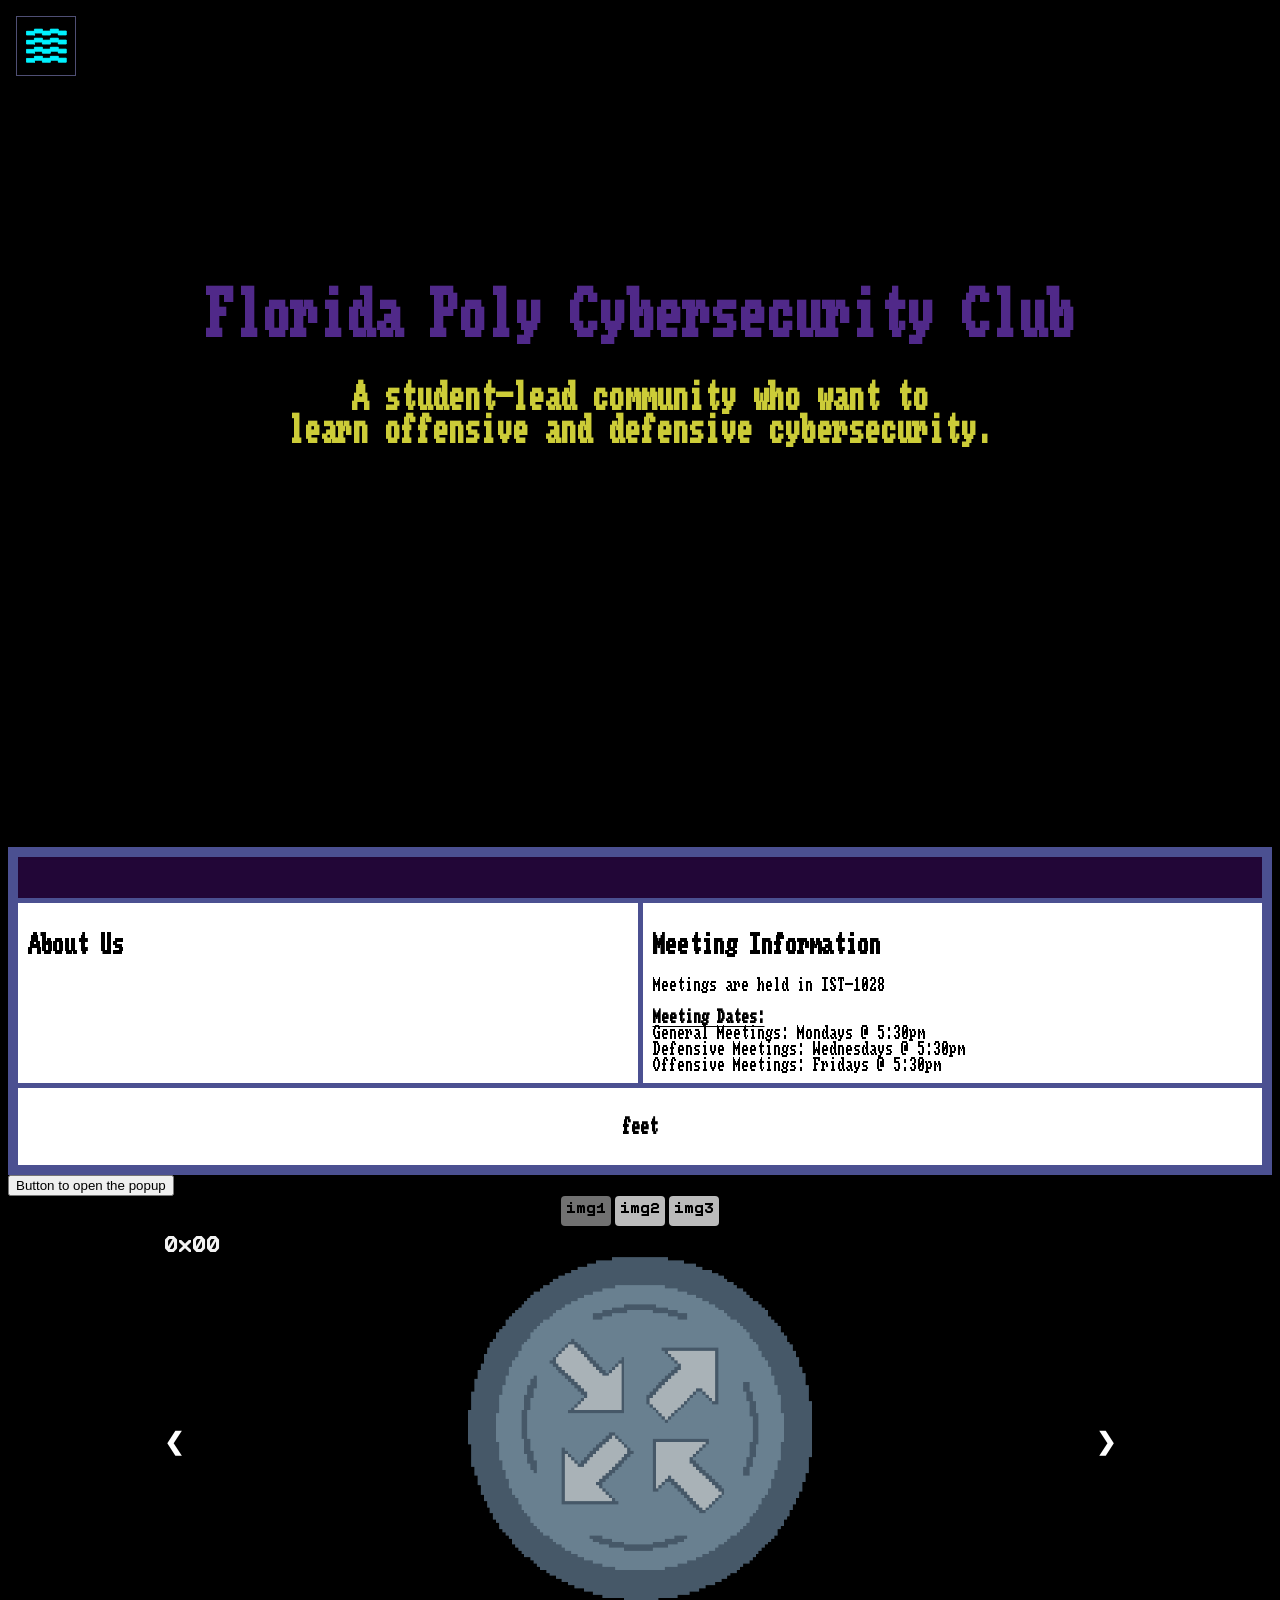
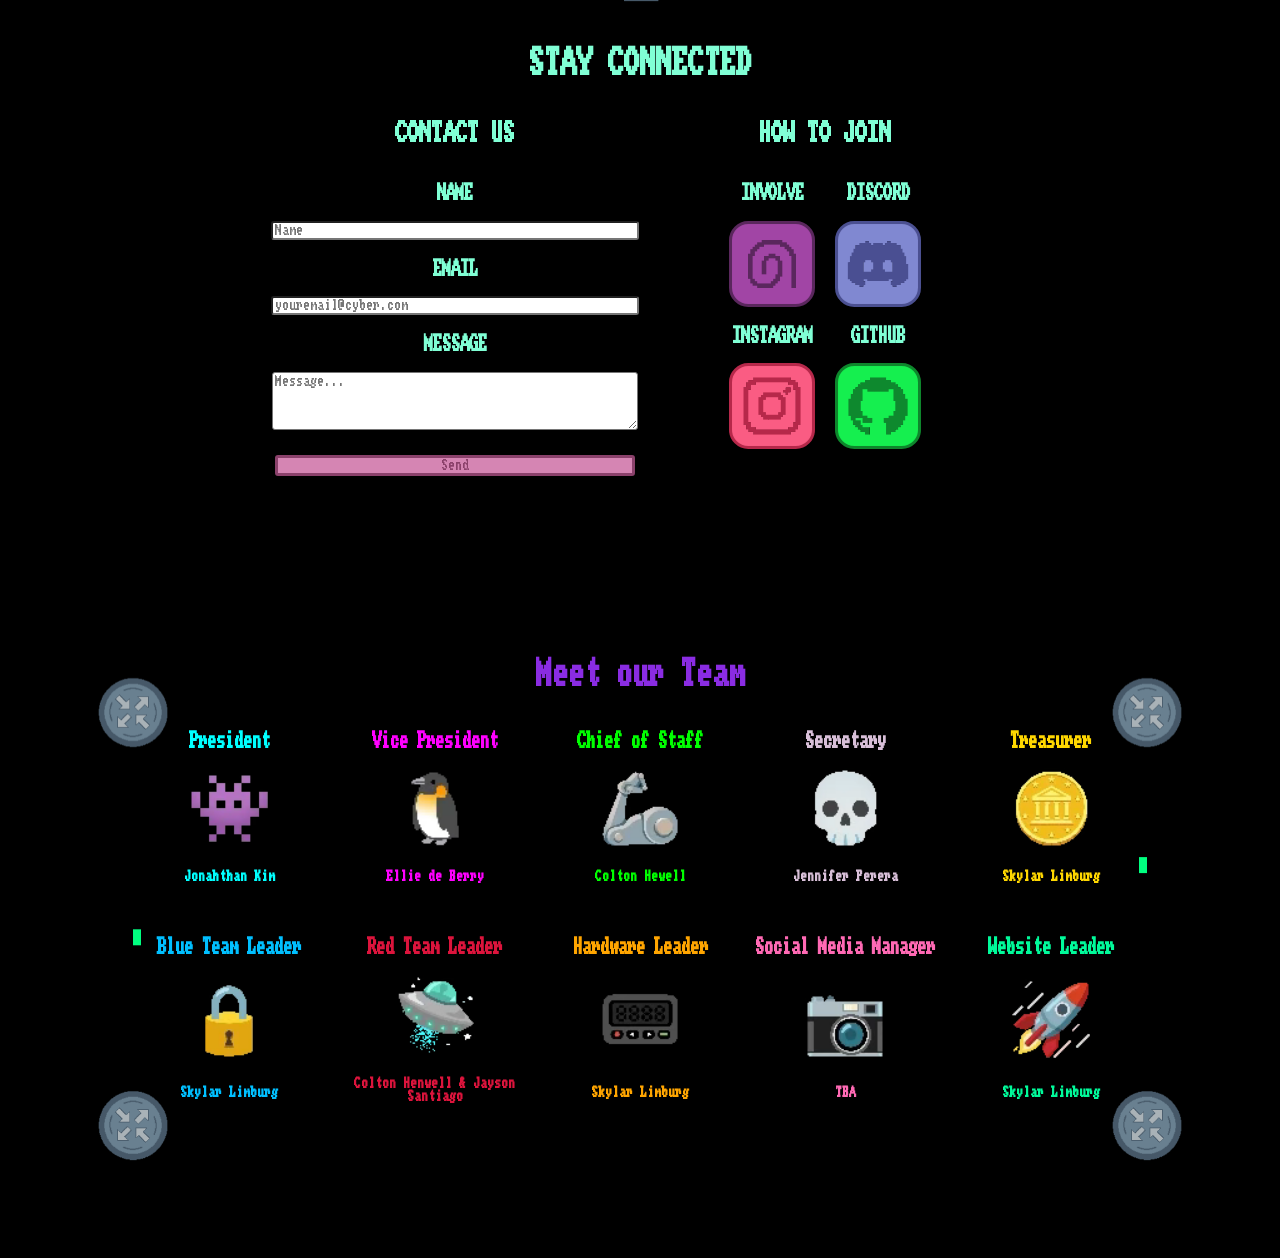
==== commit c459c925: "Updated the title of the website" ====
--- a/index.html
+++ b/index.html
@@ -34,7 +34,8 @@
 </head>
 
 <body>
-    <!-- <div class="matrix">
+    <div class="mainpage">
+        <div class="matrix">
             <span class="matrix-num" style="left: 1%; animation-delay: 0.1s;">1</span>
             <span class="matrix-num" style="left: 2%; animation-delay: 3.2s;">10</span>
             <span class="matrix-num" style="left: 7%; animation-delay: 1.1s;">0</span>
@@ -60,10 +61,13 @@
             <span class="matrix-num" style="left: 92%; animation-delay: 1.3s;">01 0 1</span>
             <span class="matrix-num" style="left: 99%; animation-delay: 0.1s;">1</span>
             <span class="matrix-num" style="left: 98%; animation-delay: 3.1s;">111</span>
-        </div> -->
+        </div>
+        <div class="maintitle">
+            <h1>Florida Poly Cybersecurity Club</h1>
+            <h3>A student-lead community who want to <br> learn offensive and defensive cybersecurity.</h3>
+        </div>
+    </div>
     <div class="content">
-        <div class="pgtitle">
-            <h1>Florida Poly Cybersecurity Club</h1></div>
         <div class="container">
             <div class="navbar">
                 <h1></h1>
--- a/CSS/index/matrix.css
+++ b/CSS/index/matrix.css
@@ -2,11 +2,34 @@
 
 @keyframes fall {
     to {
-        transform: translateY(110vh);
+        transform: translateY(100vh);
     }
 }
 
-/* Changed from  text-shadow to drop-shadow, due to being extreemly laggy on Chrome
+/* 
+It would probably be better to use a HTMLCanvas with offscreen canvas over CSS
+ */
+.matrix {
+    top: 0;
+    left: 0;
+    width: 100%;
+    height: 100%;
+    font-family: topazplus;
+    overflow: hidden;
+    background-color: black;
+}
+
+.matrix-num {
+    color: var(--indigo);
+    font-size: 15px;
+    position: absolute;
+    font-family: topazplus;
+    top: -50px;
+    animation: fall 4s linear infinite;
+    z-index: -1;
+}
+
+/* Changed from  text-shadow to drop-shadow, due to being laggy on Chrome
     https://webcode.tools/css-generator/drop-shadow
     ARGS: horizontal offset, vertical offset, blur radius, and color
 */
@@ -19,32 +42,23 @@
     }
 }
 
-.matrix {
-    position: fixed;
-    top: 0;
-    left: 0;
-    width: 100%;
-    height: 100%;
-    z-index: -1;
-    font-family: topazplus;
-    overflow: hidden;
-    background-color: black;
+.mainpage {
+    margin-top: clamp(100px, 30vh, 250px);   
+    margin-bottom: clamp(150px, 50vh, 400px); 
 }
 
-.matrix-num {
-    color: var(--indigo);
-    font-size: 15px;
-    position: absolute;
-    font-family: topazplus;
-    top: -50px;
-    animation: fall 4s linear infinite;
-}
-
-.pgtitle {
-    color: var(--dark-purple);
-    animation: glow-filter 1s ease-in-out infinite alternate;
-    font-size: 25px;
+.maintitle{
+    font-size: 28px;
     text-align: center;
     font-family: topazplus;
     /* text-transform: uppercase; */
+}
+
+.maintitle h1{
+    color: var(--dark-purple);
+    animation: glow-filter 1s ease-in-out infinite alternate;
+}
+
+.maintitle h3{
+    color: var(--gold);
 }
--- a/CSS/main.css
+++ b/CSS/main.css
@@ -16,18 +16,16 @@
     src: url("../fonts/featuremonogx.ttf") format("truetype");
 }
 
-
-
 /* https://www.w3schools.com/colors/colors_hsl.asp */
 :root {
+    --yellow: hsl(59, 100%, 50%);
+    --gold: hsl(60, 59%, 51%);
+
     --cyan: hsl(183, 100%, 50%);
-    --yellow: hsl(59, 100%, 50%);
-    --fuchsia: hsl(300, 100%, 50%);
     --blue: hsl(234, 47%, 66%);
     --dark-blue: hsl(235, 32%, 43%);
     --indigo: hsl(197, 100%, 44%);
     --dark-indigo: hsl(274, 81%, 12%);
-
     --blueviolet: hsl(271, 76%, 53%);
 
     --purple: hsl(240, 60%, 76%);
@@ -47,6 +45,7 @@
     --dark-pink: hsl(345.63, 63.96%, 43.53%);
     --pink2: hsl(326, 49%, 68%);
     --dark-pink2: hsl(326, 36%, 40%);
+    --fuchsia: hsl(300, 100%, 50%);
 
     --light-grey: hsl(0, 0%, 88%);
     --grey: hsl(0, 0%, 50%);
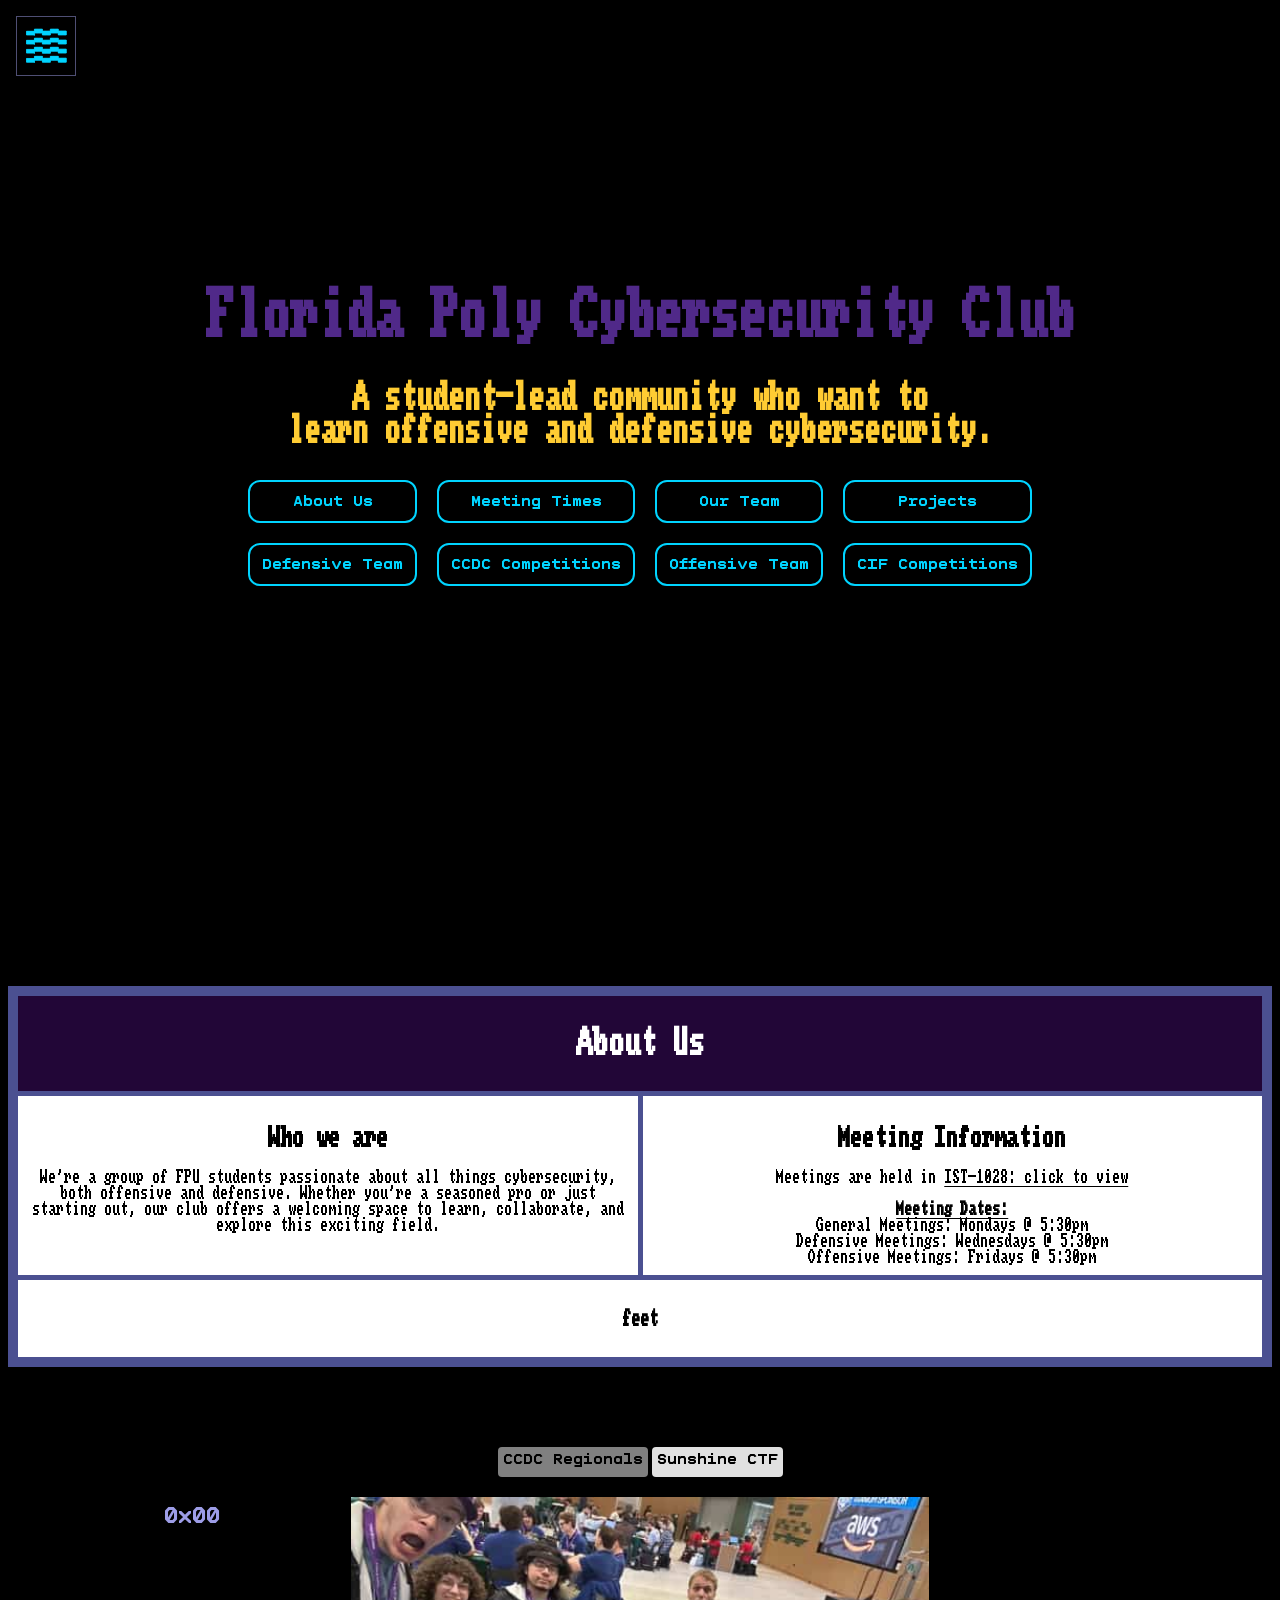
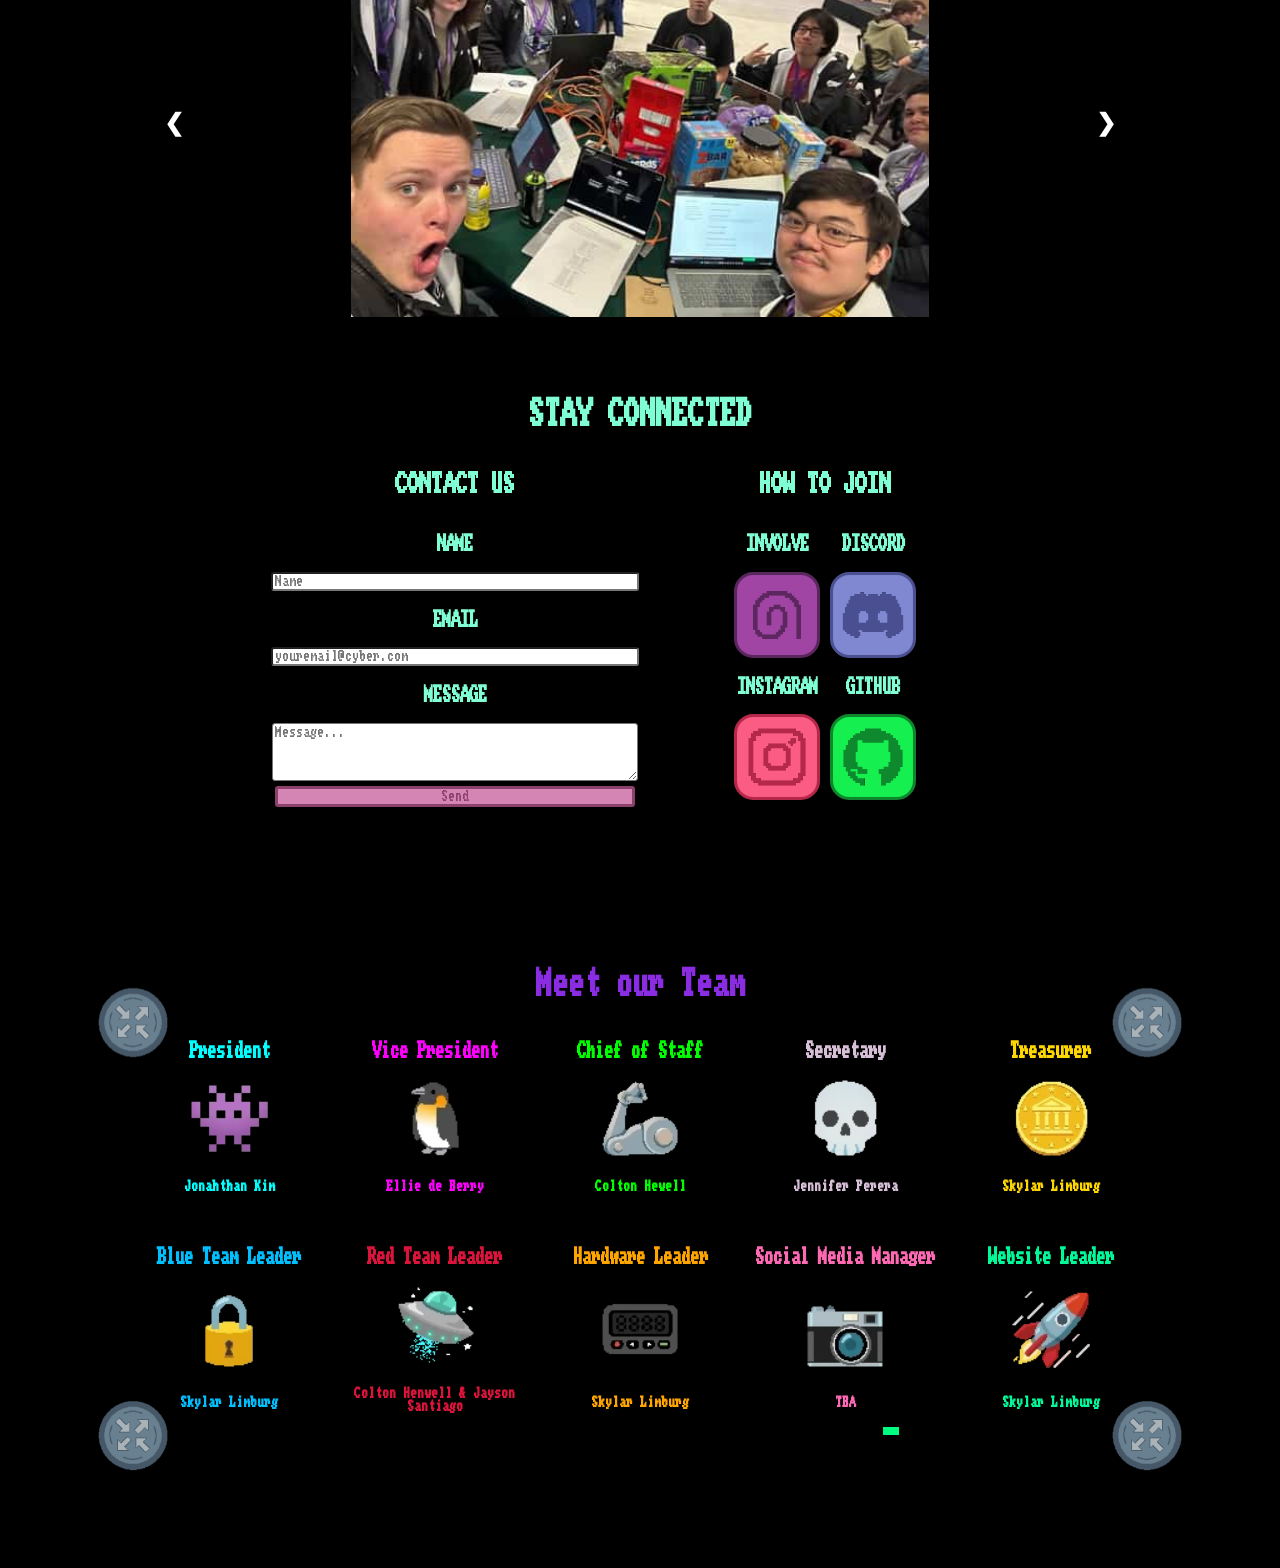
==== commit 61aa1c81: "Upgraded the the title and about us sections" ====
--- a/index.html
+++ b/index.html
@@ -11,12 +11,11 @@
 
     <!-- CSS -->
     <link rel="stylesheet" href="/CSS/SPA/sidebar.css">
-    <link rel="stylesheet" href="/CSS/SPA/hamburger.css">
-    <link rel="stylesheet" href="/CSS/SPA/logo.css">
-
+
+    <link rel="stylesheet" href="/CSS/index/about.css">
     <link rel="stylesheet" href="/CSS/index/connected.css">
     <link rel="stylesheet" href="/CSS/index/leader.css">
-    <link rel="stylesheet" href="/CSS/index/matrix.css">
+    <link rel="stylesheet" href="/CSS/index/main_title.css">
 
     <link rel="stylesheet" href="/CSS/main.css" />
 
@@ -27,7 +26,10 @@
     <script type="module" src="/JS/SPA/sidebar.js"></script>
 
     <!-- web components -->
+    <link rel="stylesheet" href="/components/slideshow/slideshow.css">
     <script type="module" src="/components/slideshow/slideshow.js"></script>
+    
+    <link rel="stylesheet" href="/components/popup/popup.css">
     <script type="module" src="/components/popup/popup.js"></script>
 
 
@@ -65,18 +67,33 @@
         <div class="maintitle">
             <h1>Florida Poly Cybersecurity Club</h1>
             <h3>A student-lead community who want to <br> learn offensive and defensive cybersecurity.</h3>
+            <div class="title_container">
+                <a class="title_button" href="#about_us"> About Us </a>
+                <a class="title_button" href="/calendar.html"> Meeting Times </a>
+                <a class="title_button" href="#leaders"> Our Team </a>
+                <a class="title_button" href="/projects.html"> Projects </a>
+                <a class="title_button" href="/blue_team.html"> Defensive Team </a>
+                <a class="title_button" href="/CCDC.html"> CCDC Competitions </a>
+                <a class="title_button" href="/red_team.html"> Offensive Team </a>
+                <a class="title_button" href="/CIF.html"> CIF Competitions </a>
+            </div>
         </div>
     </div>
     <div class="content">
         <div class="container">
             <div class="navbar">
-                <h1></h1>
-            </div>
-            <div class="left">
-                <h2>About Us</h2>
-            </div>
-            <div class="right">
-                <h2>Meeting Information</h2> Meetings are held in IST-1028
+                <h1>About Us</h1>
+            </div>
+            <div class="about_us_txt">
+                <h2>Who we are</h2>
+                We're a group of FPU students passionate about all things cybersecurity, both offensive and defensive. Whether you're a seasoned pro or just starting out, our club offers a welcoming space to learn, collaborate, and explore this exciting field.
+            </div>
+            <div>
+                <h2>Meeting Information</h2> Meetings are held in     
+                    <pop-up title="IST-1028 Location">
+                        <a slot="button" style="text-decoration: underline; cursor: pointer;"> IST-1028: click to view</a>
+                        <img src="/assets/location.jpg" alt="IST-1028" loading="lazy">
+                    </pop-up>
                 <br>
                 <br>
                 <b>
@@ -92,16 +109,10 @@
         </div>
     </div>
 
-    <pop-up title="My Title">
-        <button slot="button"> Button to open the popup</button>
-        <p>This is the main content</p>
-    </pop-up>
-
-
     <slide-show items='[
-        {"title": "img1", "img": "/assets/leader/router.png"},
-        {"title": "img2", "img": "/assets/leader/router.png"},
-        {"title": "img3", "img": "/assets/leader/router.png"}]'>
+        {"title": "CCDC Regionals", "img": "/assets/pics/CCDC_Regionals_2026.jpg"},
+        {"title": "Sunshine CTF", "img": "/assets/pics/Sunshine_CTF_2026.jpg"}
+            ]'>
     </slide-show>
 
     <div class="stay_connected">
--- a/CSS/SPA/sidebar.css
+++ b/CSS/SPA/sidebar.css
@@ -1,4 +1,70 @@
-/* Sidebar Navigation https://www.w3schools.com/howto/howto_js_sidenav.asp */
+/* Hamburger Icon Below
+to X transition from https://codepen.io/TheeBryanWhite/pen/KwdWQP */
+
+.sidebar-button {
+	position: fixed;
+	top: 1rem;
+	left: 1rem;
+	z-index: 200;
+	width: var(--button-size);
+	height: var(--button-size);
+	background: var(--black);
+	border: 1px solid var(--tran-purple);
+	cursor: pointer;
+	display: flex;
+	flex-direction: column;
+	justify-content: center;
+	align-items: center;
+	gap: 5px;
+	padding: 0;
+	transition: box-shadow 0.3s ease;
+}
+
+#sidebarSVG {
+    display: block;
+    width: 80%;
+    height: 80%;
+    background: transparent; 
+    overflow: visible;
+	pointer-events: none;
+	will-change: transform;
+}
+
+
+/* Logo for the sidebar Below*/
+
+.logo-hex svg {
+	position: relative;
+	width: 6rem;
+	height: 6rem;
+	clip-path: var(--hex-cut);
+	background: var(--dark-purple);
+}
+
+.logo-wrap {
+	display: flex;
+	align-items: center;
+	justify-content: center;
+	margin-bottom: 2rem;	
+}
+.logo-hex {
+  	position: relative;
+  	display: inline-block;
+}
+
+#logo{
+	width: 100px;
+	height: 100px;
+	will-change: transform;
+}
+
+.logo-hex-underline:hover {
+	filter: drop-shadow(0 0 8px var(--tran-purple)) drop-shadow(0 0 20px var(--tran-purple));
+}
+
+
+
+/* Sidebar Navigation Below*/
 
 .sidebar {
 	position: fixed;
--- a/CSS/index/about.css
+++ b/CSS/index/about.css
@@ -0,0 +1,36 @@
+
+.container {
+    display: grid;
+    grid-template-areas:
+        "navbar navbar"
+        "left right"
+        "footer footer";
+    grid-template-columns: 1fr 1fr;
+    gap: 5px;
+    background: var(--dark-blue);
+    padding: 10px;
+    text-align: center;
+    max-width: var(--max_width2);
+    margin: auto;
+}
+
+.container div {
+    background: white;
+    padding: 10px;
+    font-family: topazplus;
+}
+
+.container div.navbar {
+    background: var(--dark-indigo);
+    color: white;
+    grid-area: navbar;
+}
+
+.container div.footer {
+    grid-area: footer;
+}
+
+.about_us_txt{
+    padding-right: 10%;
+    padding-left: 10%;
+}
--- a/CSS/index/connected.css
+++ b/CSS/index/connected.css
@@ -60,13 +60,13 @@
     display: grid;
     grid-template-columns: auto auto;
     justify-content: center;
-    column-gap: 20px;
+    column-gap: 10px;
 }
 
 /* Inspired by https://www.framer.com/marketplace/components/retro-button/ */
 
 .retro_button {
-    margin: 2vw;
+    margin: 5px;
     display: block;
     box-sizing: border-box;
     background: var(--pink2);
--- a/CSS/index/main_title.css
+++ b/CSS/index/main_title.css
@@ -0,0 +1,89 @@
+
+/* 
+It would probably be better to use a HTMLCanvas with offscreen canvas over CSS
+ */
+.matrix {
+    top: 0;
+    left: 0;
+    width: 100%;
+    height: 100%;
+    font-family: topazplus;
+    overflow: hidden;
+    background-color: black;
+}
+
+.matrix-num {
+    color: var(--indigo);
+    font-size: 15px;
+    position: absolute;
+    font-family: topazplus;
+    top: -50px;
+    animation: fall 4s linear infinite;
+    z-index: -1;
+}
+
+@keyframes fall {
+    to {
+        transform: translateY(100vh);
+    }
+}
+
+
+.mainpage {
+    margin-top: clamp(100px, 30vh, 250px);   
+    margin-bottom: clamp(150px, 50vh, 400px); 
+}
+
+.maintitle{
+    font-size: 28px;
+    text-align: center;
+    font-family: topazplus;
+    /* text-transform: uppercase; */
+}
+
+.maintitle h1{
+    color: var(--dark-purple);
+    animation: glow-filter 1s ease-in-out infinite alternate;
+}
+
+/* Changed from  text-shadow to drop-shadow, due to being laggy on Chrome
+    https://webcode.tools/css-generator/drop-shadow
+    ARGS: horizontal offset, vertical offset, blur radius, and color
+*/
+@keyframes glow-filter {
+    from {
+        filter: drop-shadow(0 0 10px var(--cyan)) drop-shadow(0 0 20px var(--cyan));
+    }
+    to {
+        filter: drop-shadow(0 0 20px var(--cyan)) drop-shadow(0 0 30px var(--cyan));
+    }
+}
+
+.maintitle h3{
+    color: var(--gold);
+}
+
+.title_container{
+    display: grid;
+    justify-content: center;
+    grid-template-columns: repeat(4, auto);
+    gap: 20px;
+}
+
+.title_button{
+    font-size: medium;
+    border: 2px solid;
+    border-radius: 12px;
+    padding: 12px;
+    font-family: featuremono;
+    border-color: var(--cyan);
+    color: var(--cyan);
+    text-align: center;
+    cursor: pointer;
+    text-decoration: none;
+}
+
+.title_button:hover{
+    color: white;
+    background: var(--cyan);
+}
--- a/CSS/main.css
+++ b/CSS/main.css
@@ -19,9 +19,9 @@
 /* https://www.w3schools.com/colors/colors_hsl.asp */
 :root {
     --yellow: hsl(59, 100%, 50%);
-    --gold: hsl(60, 59%, 51%);
+    --gold: hsl(45, 100%, 60%);
 
-    --cyan: hsl(183, 100%, 50%);
+    --cyan: hsl(190, 100%, 50%);
     --blue: hsl(234, 47%, 66%);
     --dark-blue: hsl(235, 32%, 43%);
     --indigo: hsl(197, 100%, 44%);
@@ -40,11 +40,12 @@
     --spring-green: hsl(150, 100%, 50%);
     --aquamarine: hsl(160, 100%, 75%);
 
-
+    --orange: hsl(39, 100%, 50%);
     --pink: hsl(345, 94%, 67%);
     --dark-pink: hsl(345.63, 63.96%, 43.53%);
     --pink2: hsl(326, 49%, 68%);
     --dark-pink2: hsl(326, 36%, 40%);
+    --neon-magenta: hsl(320, 100%, 50%);
     --fuchsia: hsl(300, 100%, 50%);
 
     --light-grey: hsl(0, 0%, 88%);
@@ -61,6 +62,7 @@
     --button-size: 60px;
 
     --max_width: 1200px;
+    --max_width2: 1800px;
     --small_button_size: 80px;
 }
 
@@ -71,42 +73,6 @@
     overflow-x: hidden; 
 }
 
-
-.container {
-    display: grid;
-    grid-template-areas:
-        "navbar navbar"
-        "left right"
-        "footer footer";
-    grid-template-columns: 1fr 1fr;
-    gap: 5px;
-    background-color: var(--dark-blue);
-    padding: 10px;
-}
-
-.container div {
-    background-color: white;
-    padding: 10px;
-    font-family: topazplus;
-}
-
-.container div.navbar {
-    background-color: var(--dark-indigo);
-    grid-area: navbar;
-}
-
-.container div.left {
-    grid-area: left;
-}
-
-.container div.right {
-    grid-area: right;
-}
-
-.container div.footer {
-    grid-area: footer;
-    text-align: center;
-}
 
 /* Hover animation inspired by https://ianlunn.github.io/Hover/ */
 
--- a/components/slideshow/slideshow.css
+++ b/components/slideshow/slideshow.css
@@ -0,0 +1,100 @@
+/* https://www.w3schools.com/howto/howto_js_slideshow.asp */
+
+.slideimg-container {
+    max-width: 1000px;
+    position: relative;
+    margin: auto;
+    margin-bottom: 60px;
+}
+
+/* Next & previous buttons */
+#slideprev, #slidenext {
+    cursor: pointer;
+    position: absolute;
+    top: 50%;
+    padding: 24px;
+    margin-top: -22px;
+    color: white;
+    font-weight: bold;
+    font-size: 24px;
+    transition: 0.6s ease;
+    -webkit-user-select: none;
+    user-select: none;
+}
+
+/* Position the "next button" to the right */
+#slidenext {
+    right: 0;
+    border-radius: 3px 0 0 3px;
+}
+
+/* On hover, add a black background color with a little bit see-through */
+#slideprev:hover,
+#slidenext:hover {
+    background-color: hsl(from var(--purple) h s l / 0.8);
+}
+
+/* Number text (1/N etc) */
+.slidenumbertext {
+    color: var(--purple);
+    font-size: 24px;
+    padding: 8px 24px;
+    position: absolute;
+    top: 0;
+    font-family: featuremono;
+}
+
+/* The dots/bullets/indicators */
+.slidedot {
+    cursor: pointer;
+    height: 20px;
+    background: var(--light-grey);
+    display: inline-block;
+    padding: 5px;
+    margin-top: 60px;
+    border-radius: 4px;
+    transition: background 0.6s ease;
+    font-family: featuremono;
+}
+
+.slidedot.active, .slidedot:hover {
+  background: var(--grey);
+}
+
+/* Fading animation */
+.slidefade {
+    animation-name: slidefade;
+    animation-duration: 1.5s;
+}
+
+.slideslideimg {
+    width: 100%;
+    height: 420px;
+    object-fit: contain;
+}
+
+.slidecenter{
+    display: grid;
+    place-items: center;
+}
+
+.slidedots{
+    text-align: center;
+    padding: 20px;
+}
+
+@keyframes slidefade {
+    from {
+        opacity: 0.4;
+    }
+    to {
+        opacity: 1;
+    }
+}
+
+/* On smaller screens, decrease text size */
+@media only screen and (max-width: 300px) {
+    .slideprev, .slidenext, .slidetext {
+        font-size: 11px;
+    }
+}
--- a/components/popup/popup.css
+++ b/components/popup/popup.css
@@ -0,0 +1,87 @@
+/* inspired by https://freefrontend.com/code/cyberpunk-glitch-upgrade-modal-2026-03-03/ */
+
+::backdrop { 
+    background: rgba(0,0,0,0.5); 
+}
+
+#popmy-dialog { 
+    min-width: 600px;
+    max-width: var(--max_width);
+    /* https://css-generators.com/custom-corners/ */
+
+    clip-path: var(--corner-fold);
+    
+    background: color-mix(in srgb, var(--blue), transparent 50%);
+    
+    font-family: featuremono;
+    color: var(--blue);
+    top: 15%;
+    left: 50%;
+    transform: translateX(-50%);
+    margin: 0;
+    border: none;
+    padding: 15px;
+
+}
+
+#popmy-dialog::before {
+    content: "";
+    position: absolute;
+    top: 3px; bottom: 3px; left: 12px; right: 3px;
+    background: rgba(0,0,0,0.5);
+    clip-path: var(--corner-fold);
+    z-index: -1;
+}
+
+.poptitle{
+    display: flex;
+    justify-content: end;
+    align-items: center;
+    gap: 20px;
+    font-family: featuremono !important;
+    background: none !important;
+}
+
+.poptitle h1 {
+    margin: auto;
+}
+
+.poptitle header {
+    flex: 1;
+}
+
+#popclosebtn{
+    margin-left: auto;
+}
+
+.popline{
+    height: 5px;
+    border: none;
+    background-color: var(--blue);
+}
+
+#popclose-icon{
+    border: none;
+    cursor: pointer;
+    width: 30px;
+    height: 30px;
+    margin-bottom: auto;
+}
+
+#popmain{
+    display: grid;
+    place-items: center;
+}
+
+.popimg-container {
+    background-color: var(--blue) !important;
+    display: inline-block;
+    line-height: 0;
+}
+
+.popimg-container img {
+    width: 100%;
+    height: auto;
+    mix-blend-mode: multiply;
+    filter: grayscale(100%);
+}
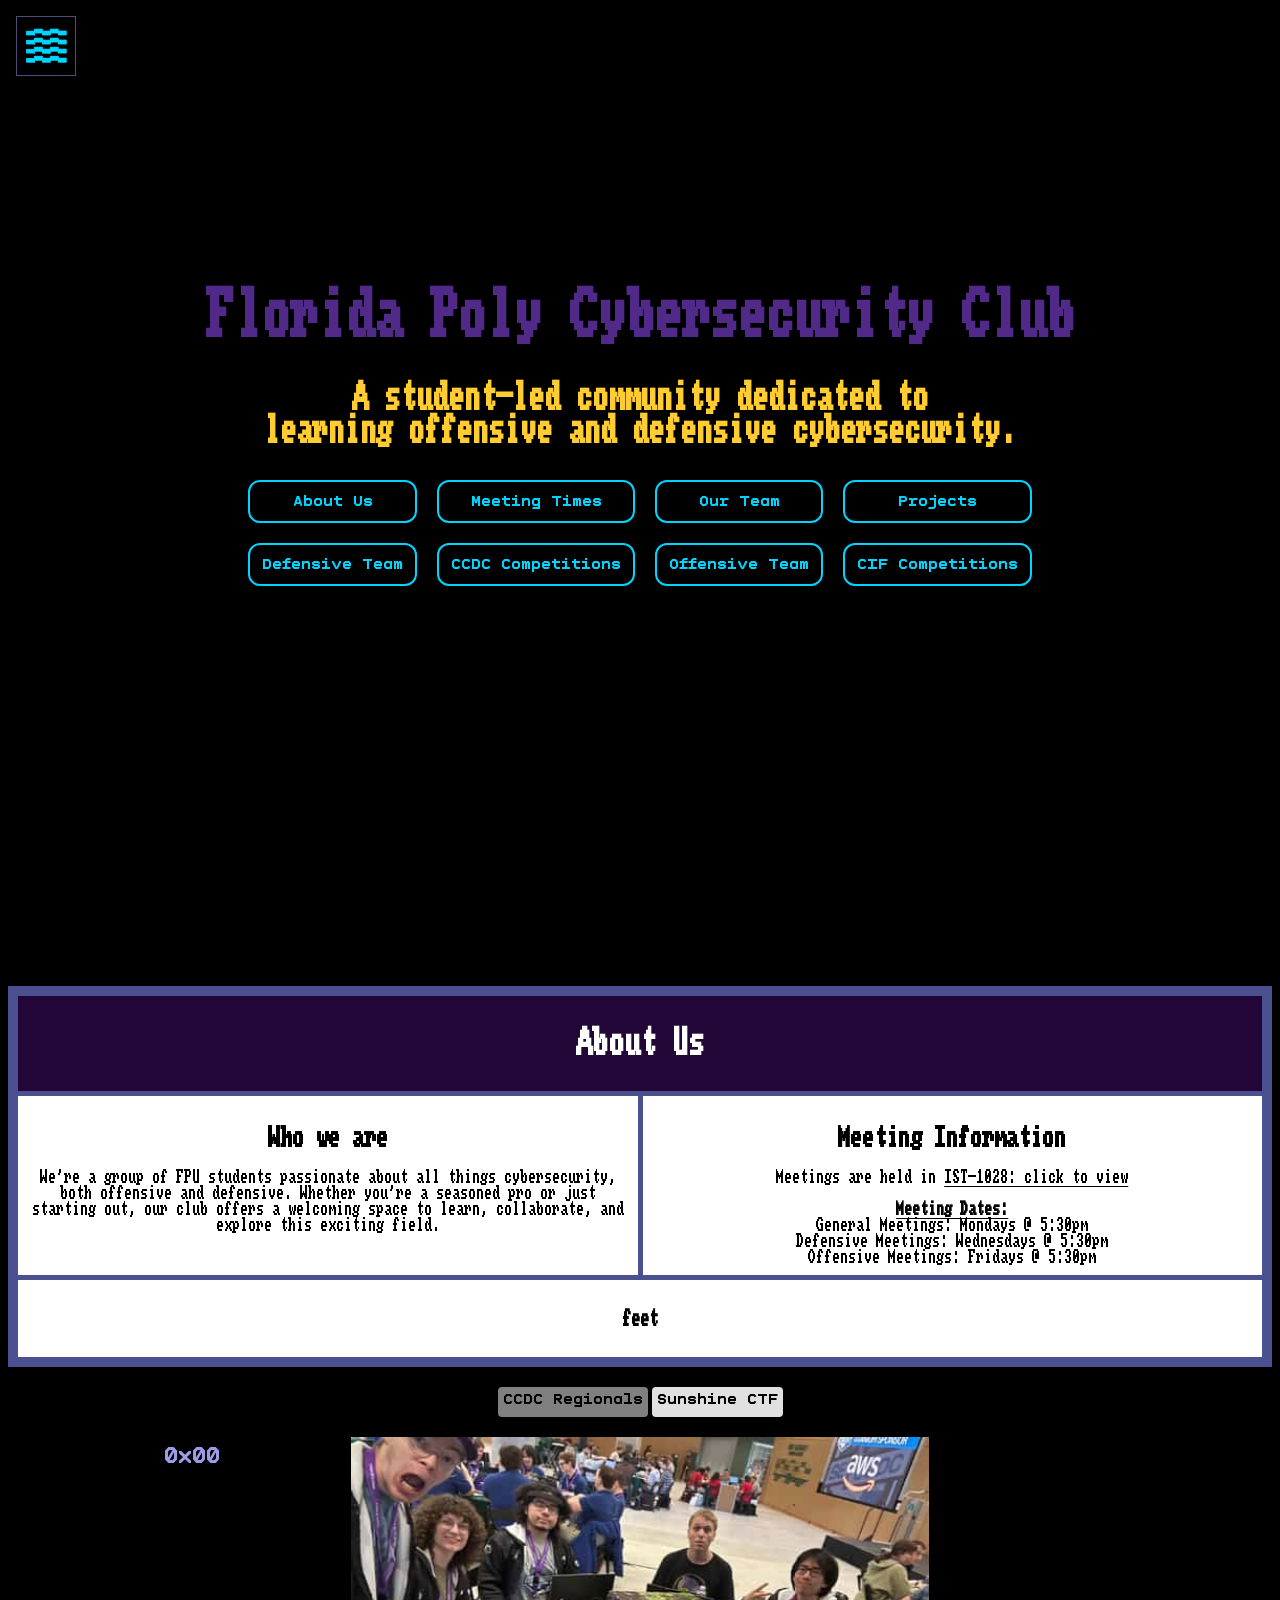
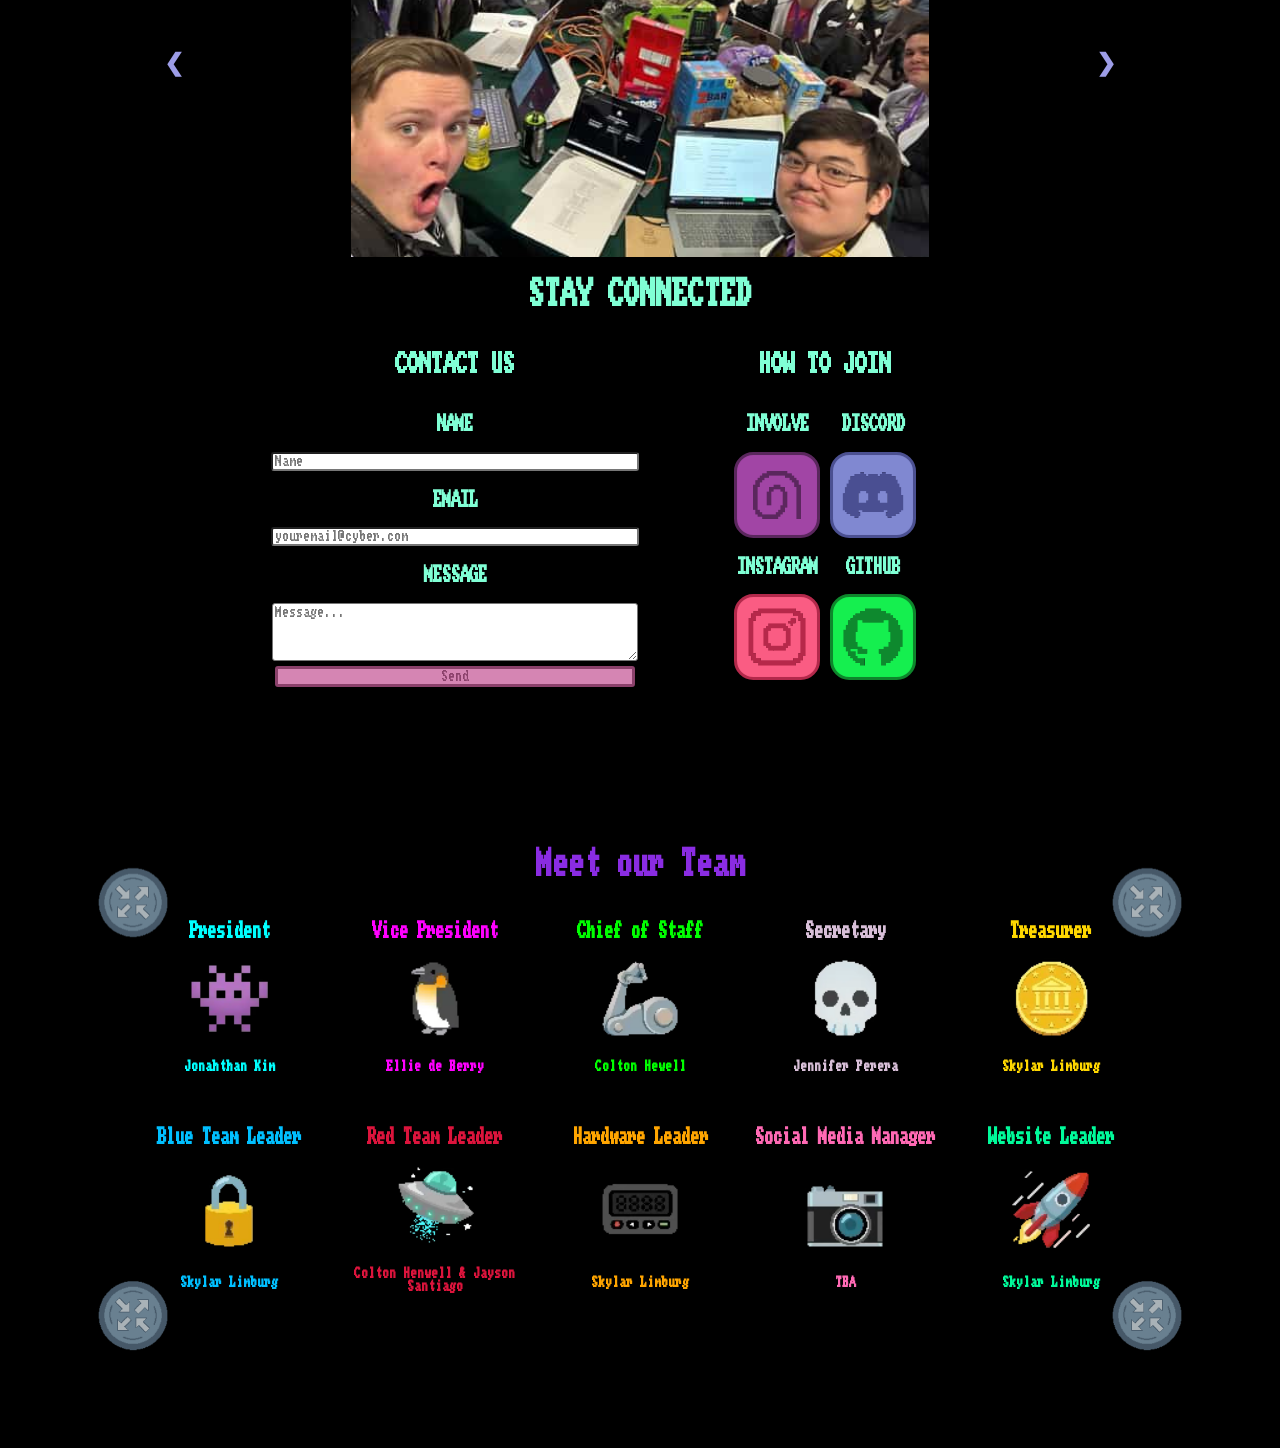
==== commit c18f27a6: "Added the tabs web component and the how-to-join.html" ====
--- a/index.html
+++ b/index.html
@@ -66,7 +66,7 @@
         </div>
         <div class="maintitle">
             <h1>Florida Poly Cybersecurity Club</h1>
-            <h3>A student-lead community who want to <br> learn offensive and defensive cybersecurity.</h3>
+            <h3>A student-led community dedicated to <br> learning offensive and defensive cybersecurity.</h3>
             <div class="title_container">
                 <a class="title_button" href="#about_us"> About Us </a>
                 <a class="title_button" href="/calendar.html"> Meeting Times </a>
@@ -91,7 +91,8 @@
             <div>
                 <h2>Meeting Information</h2> Meetings are held in     
                     <pop-up title="IST-1028 Location">
-                        <a slot="button" style="text-decoration: underline; cursor: pointer;"> IST-1028: click to view</a>
+                        <a slot="button" class="about_click"> IST-1028: click to view</a>
+                        <a class="about_click" href="https://www.google.com/maps/dir//28.150775,-81.851303/@29.2157201,-82.7846403,8z/data=!3m1!4b1?entry=ttu&g_ep=EgoyMDI2MDUxMi4wIKXMDSoASAFQAw%3D%3D" target="_blank" rel="noopener noreferrer" style="color: var(--purple);"> Google Maps Link &#x1F517</a>
                         <img src="/assets/location.jpg" alt="IST-1028" loading="lazy">
                     </pop-up>
                 <br>
@@ -152,14 +153,14 @@
                 <div class="social_media_container">
                     <div class="fuchsia-texthover">
                         <h3> Involve </h3>
-                        <a href="https://floridapoly.presence.io/organization/cybersecurity-club" target="_blank" rel="noopener noreferrer">
+                        <a href="/how-to-join.html" target="_blank">
                             <img class="app_icon hover_bounce involve_img" src="/assets/connected/involve_8bit.png" title="Involve" alt="Involve">
                         </a>
                     </div>
                     <div class="fuchsia-texthover">
                         <h3> Discord </h3>
 
-                        <a href="https://discord.gg/AkfMMtyXq4" target="_blank" rel="noopener noreferrer">
+                        <a href="/how-to-join.html" target="_blank">
                             <img class="app_icon hover_bounce discord_img" src="/assets/connected/discord_8bit.png" title="Discord" alt="Discord">
                         </a>
                     </div>
--- a/CSS/index/about.css
+++ b/CSS/index/about.css
@@ -33,4 +33,9 @@
 .about_us_txt{
     padding-right: 10%;
     padding-left: 10%;
+}
+
+.about_click{
+    text-decoration: underline; 
+    cursor: pointer;
 }
--- a/CSS/main.css
+++ b/CSS/main.css
@@ -41,13 +41,15 @@
     --aquamarine: hsl(160, 100%, 75%);
 
     --orange: hsl(39, 100%, 50%);
+    --red: hsl(4, 90%, 58%);
     --pink: hsl(345, 94%, 67%);
-    --dark-pink: hsl(345.63, 63.96%, 43.53%);
+    --dark-pink: hsl(345, 63%, 43%);
     --pink2: hsl(326, 49%, 68%);
     --dark-pink2: hsl(326, 36%, 40%);
     --neon-magenta: hsl(320, 100%, 50%);
     --fuchsia: hsl(300, 100%, 50%);
 
+    --white: hsl(0, 0%, 100%);
     --light-grey: hsl(0, 0%, 88%);
     --grey: hsl(0, 0%, 50%);
     --black: hsl(0, 0%, 0%);
--- a/components/slideshow/slideshow.css
+++ b/components/slideshow/slideshow.css
@@ -4,7 +4,6 @@
     max-width: 1000px;
     position: relative;
     margin: auto;
-    margin-bottom: 60px;
 }
 
 /* Next & previous buttons */
@@ -20,18 +19,23 @@
     transition: 0.6s ease;
     -webkit-user-select: none;
     user-select: none;
+    color: var(--purple);
 }
 
 /* Position the "next button" to the right */
 #slidenext {
     right: 0;
+    border-radius: 0 3px 3px 0;
+}
+
+#slideprev{
+    left: 0;
     border-radius: 3px 0 0 3px;
 }
 
-/* On hover, add a black background color with a little bit see-through */
-#slideprev:hover,
-#slidenext:hover {
-    background-color: hsl(from var(--purple) h s l / 0.8);
+#slideprev:hover, #slidenext:hover {
+    color: white;
+    background: hsl(from var(--purple) h s l / 0.8);
 }
 
 /* Number text (1/N etc) */
@@ -41,7 +45,7 @@
     padding: 8px 24px;
     position: absolute;
     top: 0;
-    font-family: featuremono;
+    font-family: featuremono !important;
 }
 
 /* The dots/bullets/indicators */
@@ -51,10 +55,9 @@
     background: var(--light-grey);
     display: inline-block;
     padding: 5px;
-    margin-top: 60px;
     border-radius: 4px;
     transition: background 0.6s ease;
-    font-family: featuremono;
+    font-family: featuremono !important;
 }
 
 .slidedot.active, .slidedot:hover {
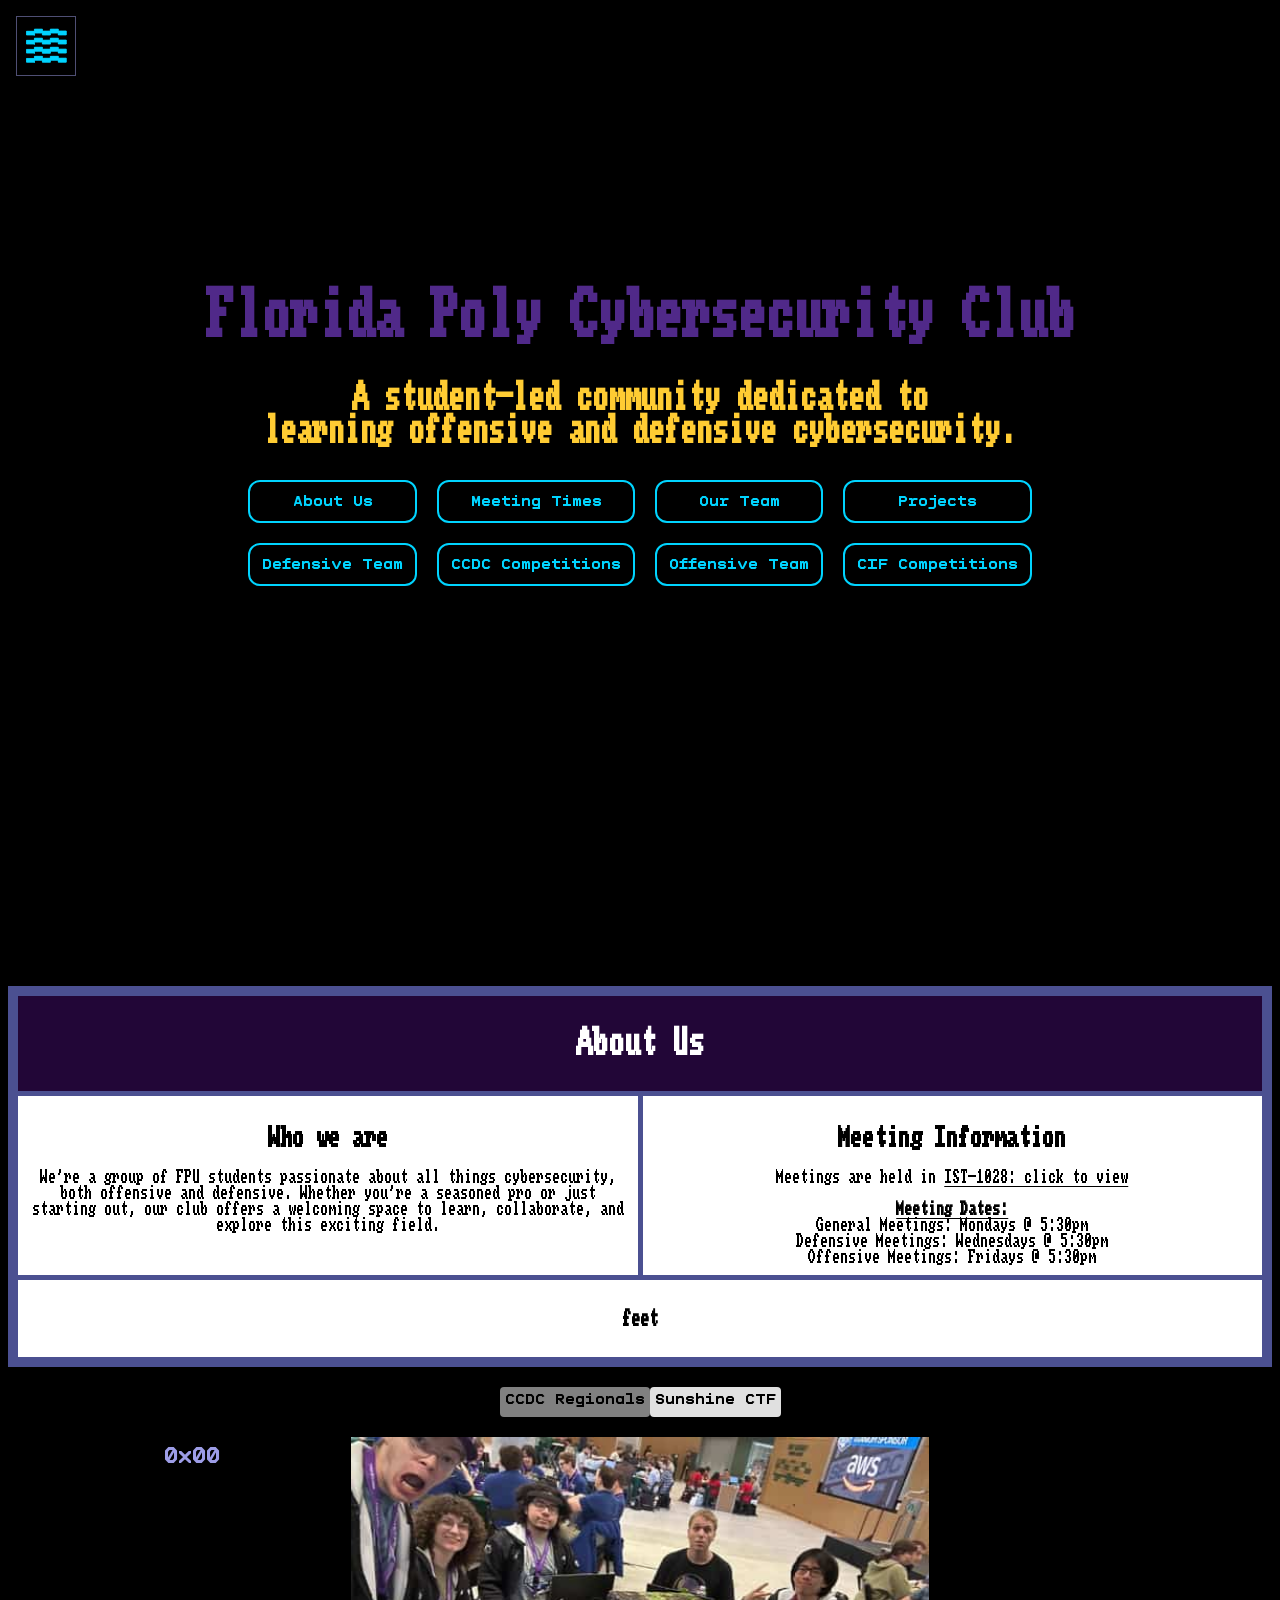
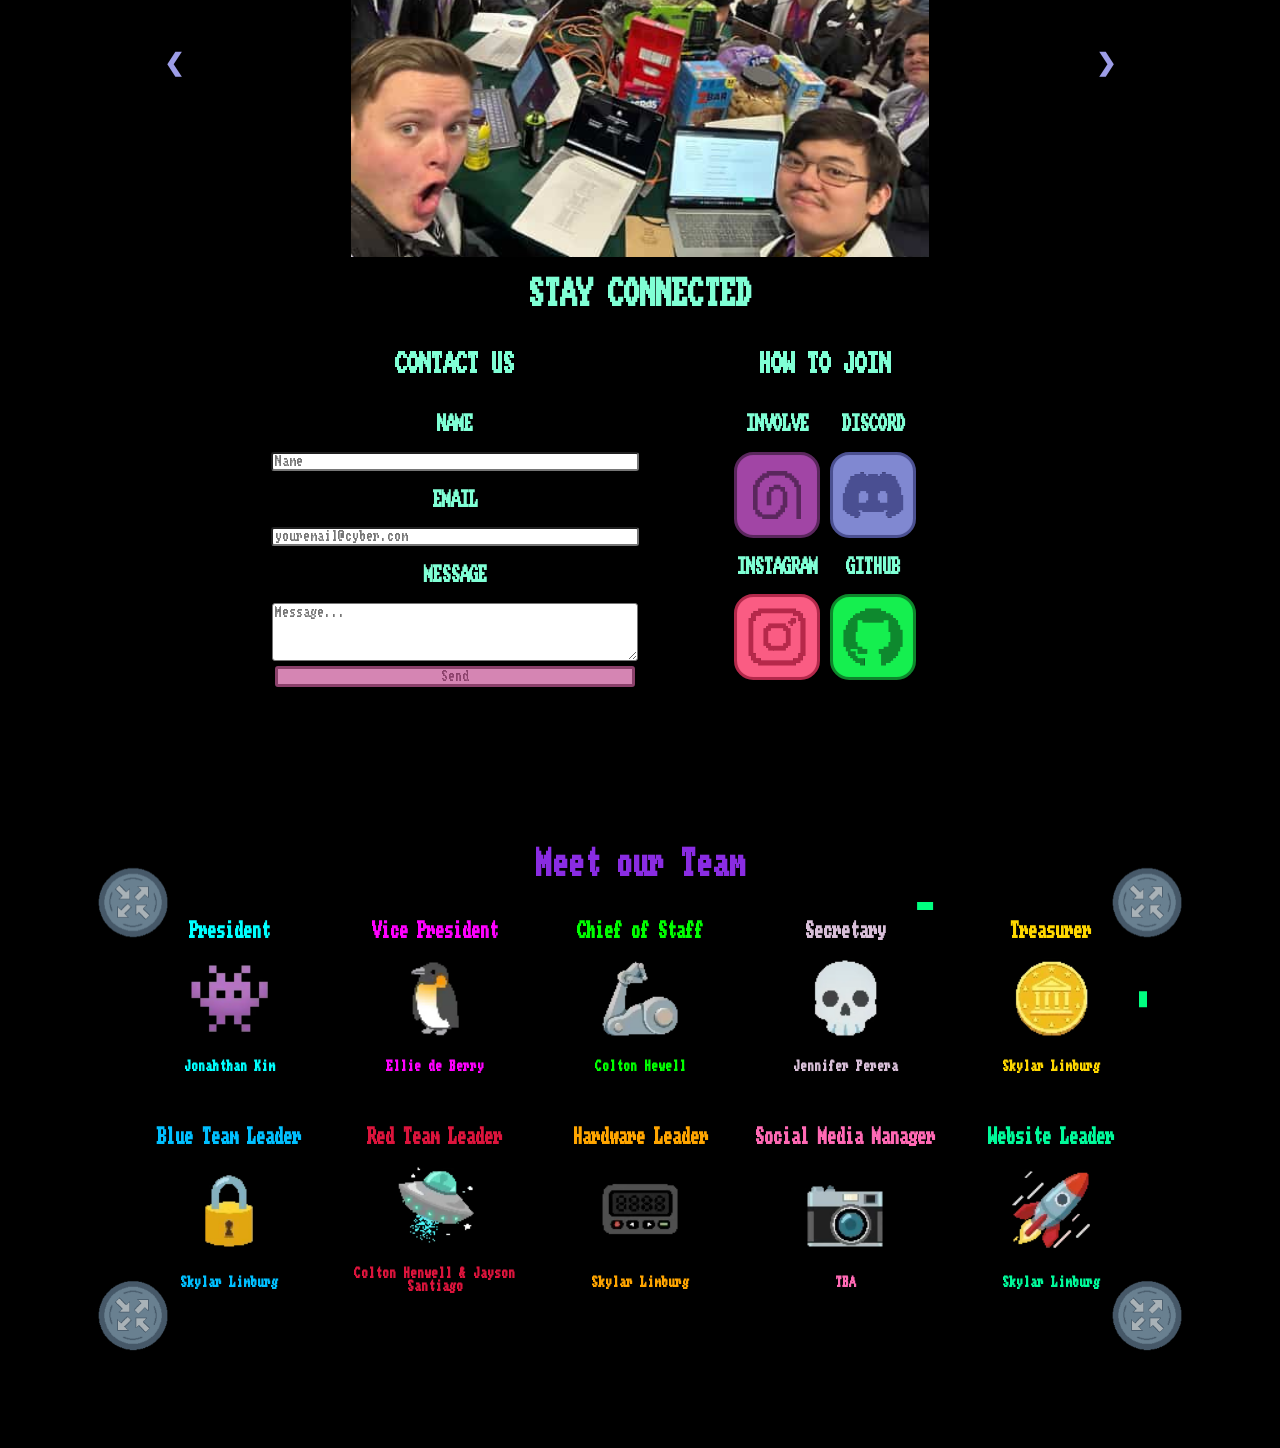
==== commit 01e1db81: "Enhanced slideshow and tab functionality, and add new code block component" ====
--- a/index.html
+++ b/index.html
@@ -110,10 +110,9 @@
         </div>
     </div>
 
-    <slide-show items='[
-        {"title": "CCDC Regionals", "img": "/assets/pics/CCDC_Regionals_2026.jpg"},
-        {"title": "Sunshine CTF", "img": "/assets/pics/Sunshine_CTF_2026.jpg"}
-            ]'>
+    <slide-show durationMS="3000">
+        <img alt="CCDC Regionals" src="/assets/pics/CCDC_Regionals_2026.jpg" loading="lazy">
+        <img alt="Sunshine CTF" src="/assets/pics/Sunshine_CTF_2026.jpg" loading="lazy">
     </slide-show>
 
     <div class="stay_connected">
--- a/components/slideshow/slideshow.css
+++ b/components/slideshow/slideshow.css
@@ -1,13 +1,13 @@
 /* https://www.w3schools.com/howto/howto_js_slideshow.asp */
 
-.slideimg-container {
+.zlideimg-container {
     max-width: 1000px;
     position: relative;
     margin: auto;
 }
 
 /* Next & previous buttons */
-#slideprev, #slidenext {
+#zlideprev, #zlidenext {
     cursor: pointer;
     position: absolute;
     top: 50%;
@@ -23,23 +23,23 @@
 }
 
 /* Position the "next button" to the right */
-#slidenext {
+#zlidenext {
     right: 0;
     border-radius: 0 3px 3px 0;
 }
 
-#slideprev{
+#zlideprev{
     left: 0;
     border-radius: 3px 0 0 3px;
 }
 
-#slideprev:hover, #slidenext:hover {
+#zlideprev:hover, #zlidenext:hover {
     color: white;
     background: hsl(from var(--purple) h s l / 0.8);
 }
 
 /* Number text (1/N etc) */
-.slidenumbertext {
+.zlidenumbertext {
     color: var(--purple);
     font-size: 24px;
     padding: 8px 24px;
@@ -49,7 +49,7 @@
 }
 
 /* The dots/bullets/indicators */
-.slidedot {
+.zlidedot {
     cursor: pointer;
     height: 20px;
     background: var(--light-grey);
@@ -60,33 +60,33 @@
     font-family: featuremono !important;
 }
 
-.slidedot.active, .slidedot:hover {
+.zlidedot.active, .zlidedot:hover {
   background: var(--grey);
 }
 
 /* Fading animation */
-.slidefade {
-    animation-name: slidefade;
+.zlidefade {
+    animation-name: zlidefade;
     animation-duration: 1.5s;
 }
 
-.slideslideimg {
+.zlideimg {
     width: 100%;
     height: 420px;
     object-fit: contain;
 }
 
-.slidecenter{
+.zlidecenter{
     display: grid;
     place-items: center;
 }
 
-.slidedots{
+.zlidedots{
     text-align: center;
     padding: 20px;
 }
 
-@keyframes slidefade {
+@keyframes zlidefade {
     from {
         opacity: 0.4;
     }
@@ -97,7 +97,7 @@
 
 /* On smaller screens, decrease text size */
 @media only screen and (max-width: 300px) {
-    .slideprev, .slidenext, .slidetext {
+    .zlideprev, .zlidenext, .zlidetext {
         font-size: 11px;
     }
 }
--- a/components/popup/popup.css
+++ b/components/popup/popup.css
@@ -62,7 +62,6 @@
 
 #popclose-icon{
     border: none;
-    cursor: pointer;
     width: 30px;
     height: 30px;
     margin-bottom: auto;
@@ -77,6 +76,7 @@
     background-color: var(--blue) !important;
     display: inline-block;
     line-height: 0;
+    cursor: pointer;
 }
 
 .popimg-container img {
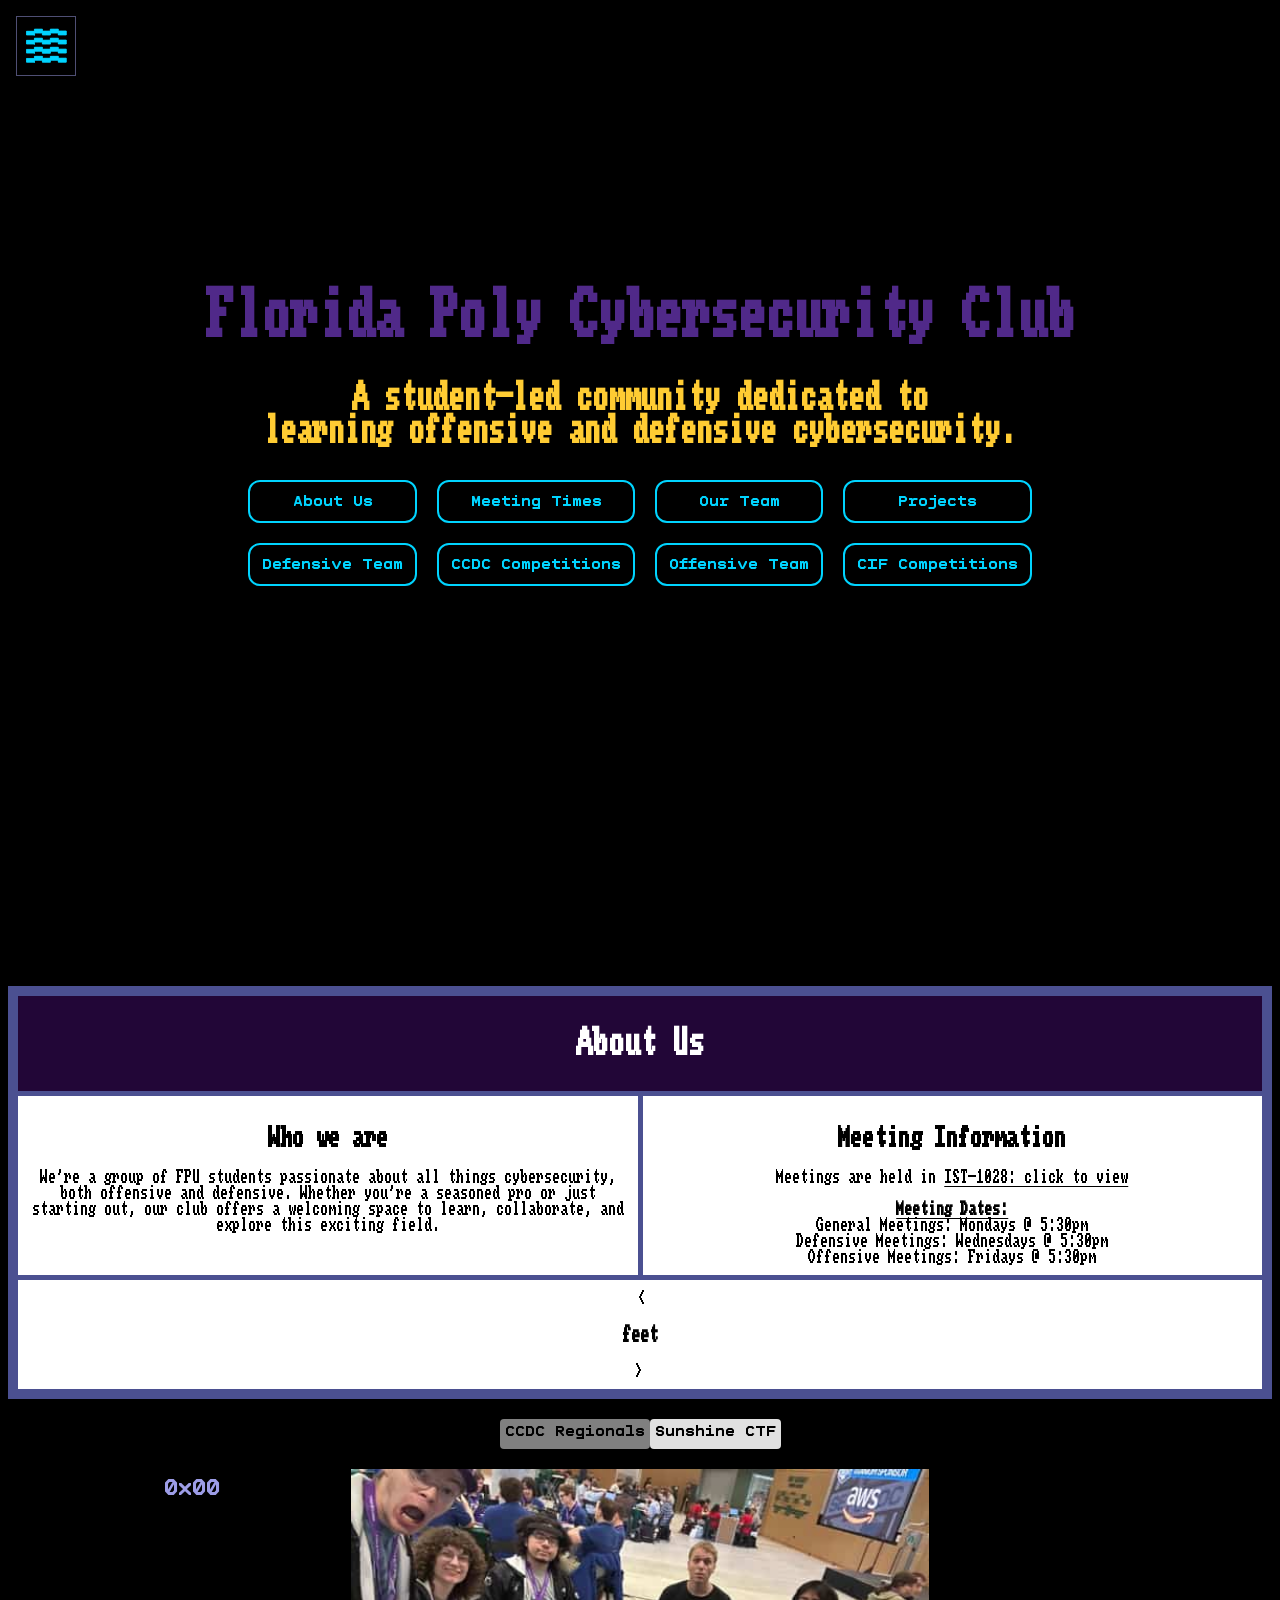
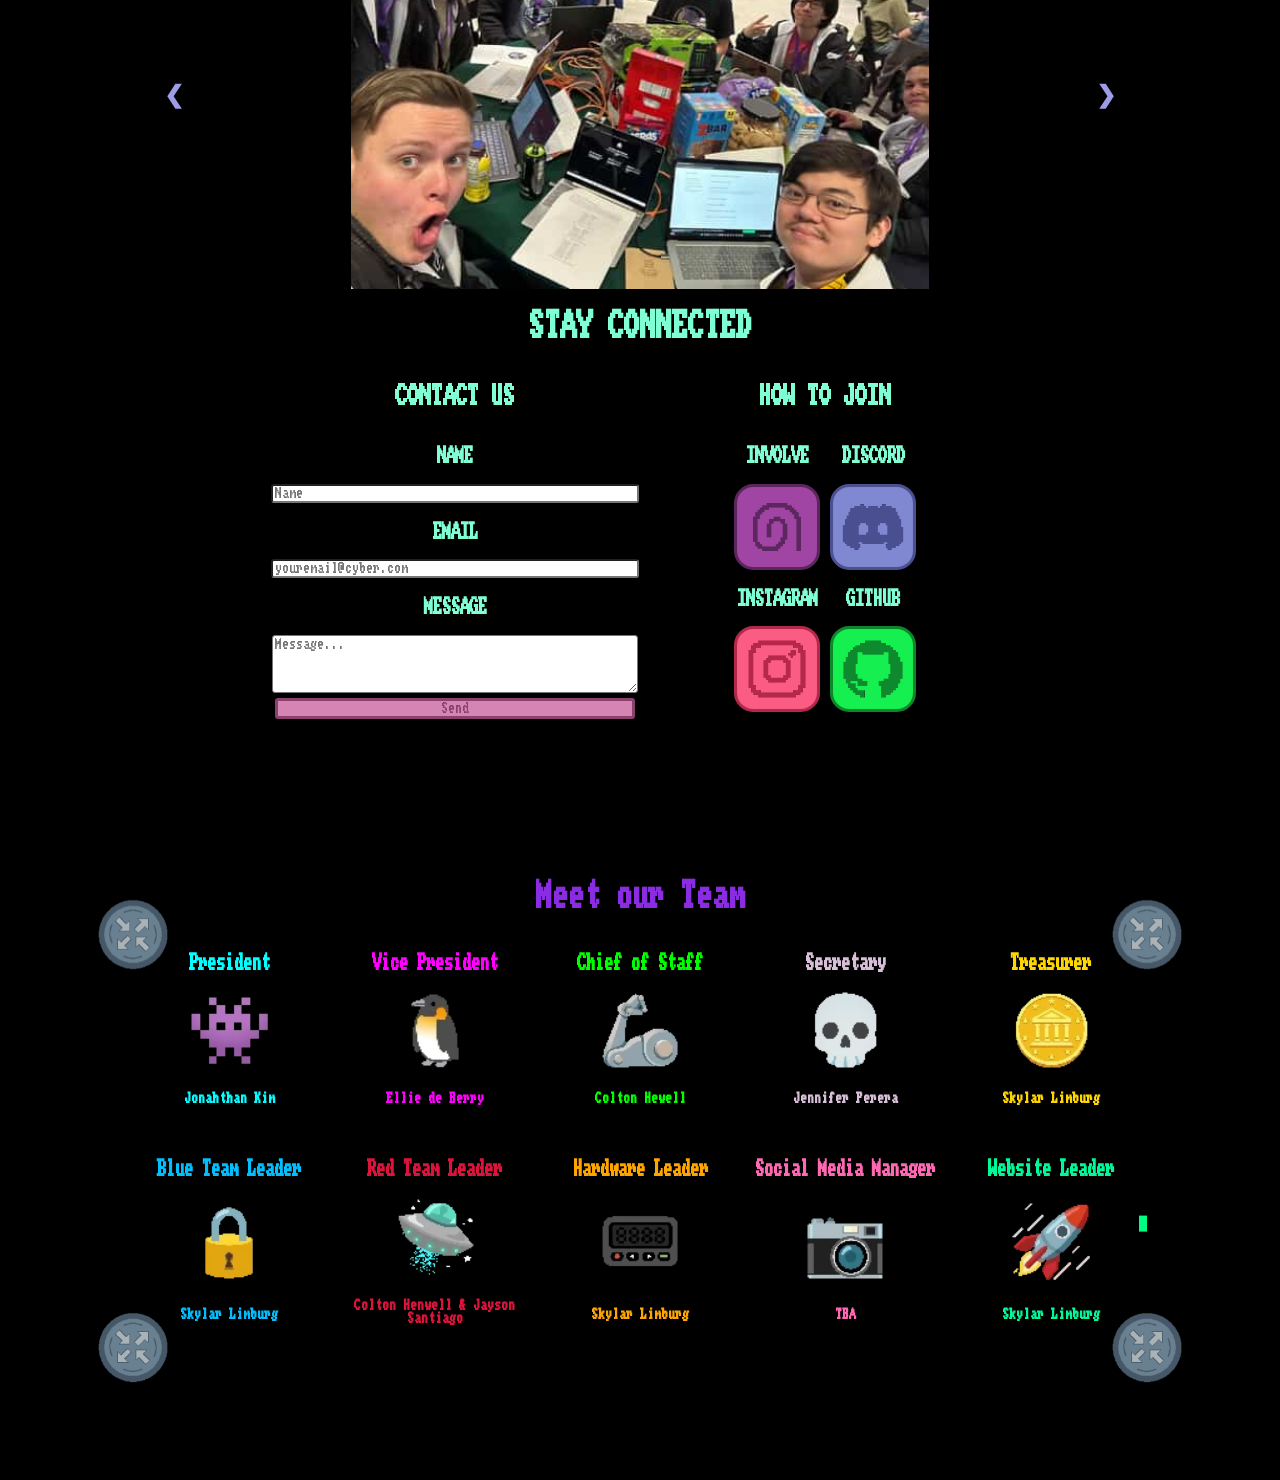
==== commit 7be399dd: "Added the card components for the club's meetings. Created the Solaris pixel art in Asprite." ====
--- a/index.html
+++ b/index.html
@@ -79,8 +79,8 @@
             </div>
         </div>
     </div>
-    <div class="content">
-        <div class="container">
+    <div class="about-content">
+        <div class="about-container">
             <div class="navbar">
                 <h1>About Us</h1>
             </div>
@@ -105,7 +105,7 @@
                 <br> Offensive Meetings: Fridays @ 5:30pm
             </div>
             <div class="footer">
-                <h3>feet</h3>
+                <<h3>feet</h3>>
             </div>
         </div>
     </div>
--- a/CSS/index/about.css
+++ b/CSS/index/about.css
@@ -1,5 +1,5 @@
 
-.container {
+.about-container {
     display: grid;
     grid-template-areas:
         "navbar navbar"
@@ -14,19 +14,19 @@
     margin: auto;
 }
 
-.container div {
+.about-container div {
     background: white;
     padding: 10px;
     font-family: topazplus;
 }
 
-.container div.navbar {
+.about-container div.navbar {
     background: var(--dark-indigo);
     color: white;
     grid-area: navbar;
 }
 
-.container div.footer {
+.about-container div.footer {
     grid-area: footer;
 }
 
--- a/CSS/main.css
+++ b/CSS/main.css
@@ -53,6 +53,14 @@
     --light-grey: hsl(0, 0%, 88%);
     --grey: hsl(0, 0%, 50%);
     --black: hsl(0, 0%, 0%);
+
+
+    --poly-purple: #4f1c82;
+    --cyber-blue: #00a1e0;
+    --pixel-purple: #b096df;
+    --python-plum: #2f1b4b;
+    --tech-slate: #a7b4c3;
+    --graphite-gray: #585f65;
 
 
     /* For clip-path: */
